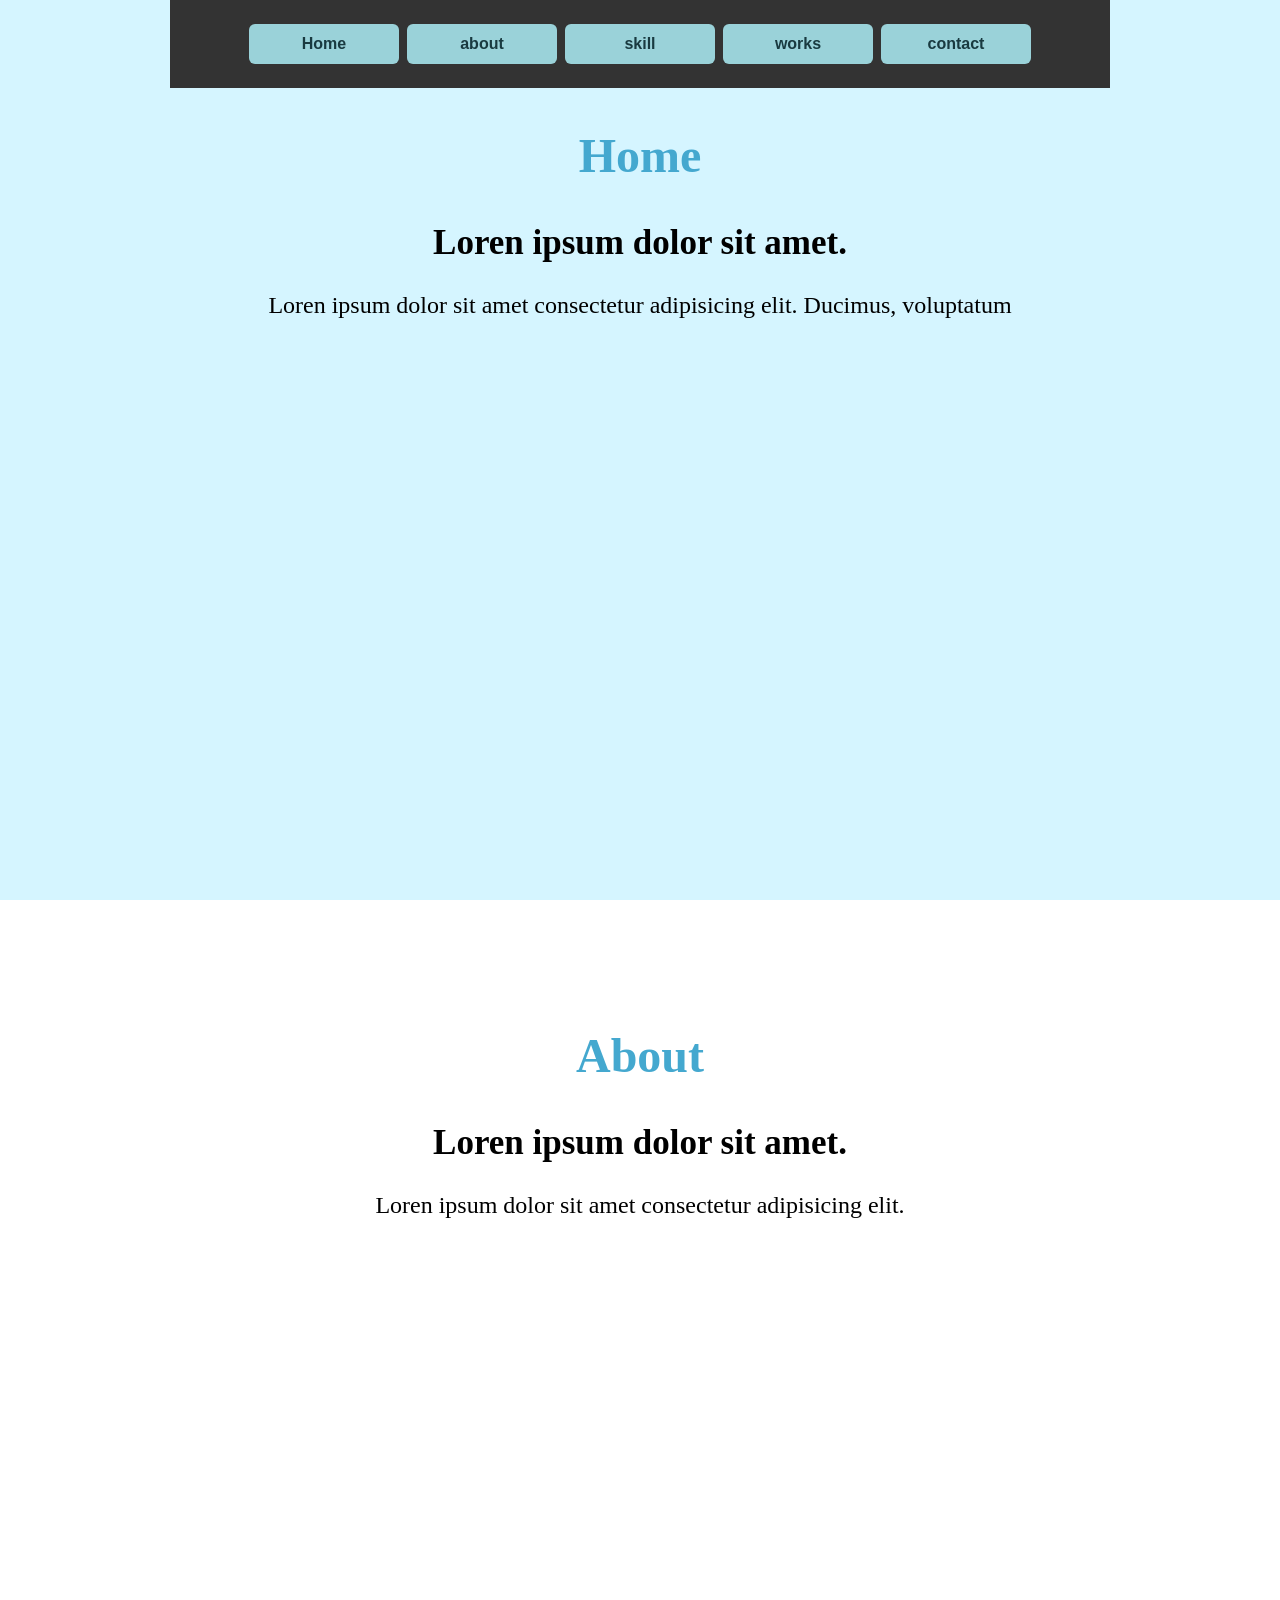
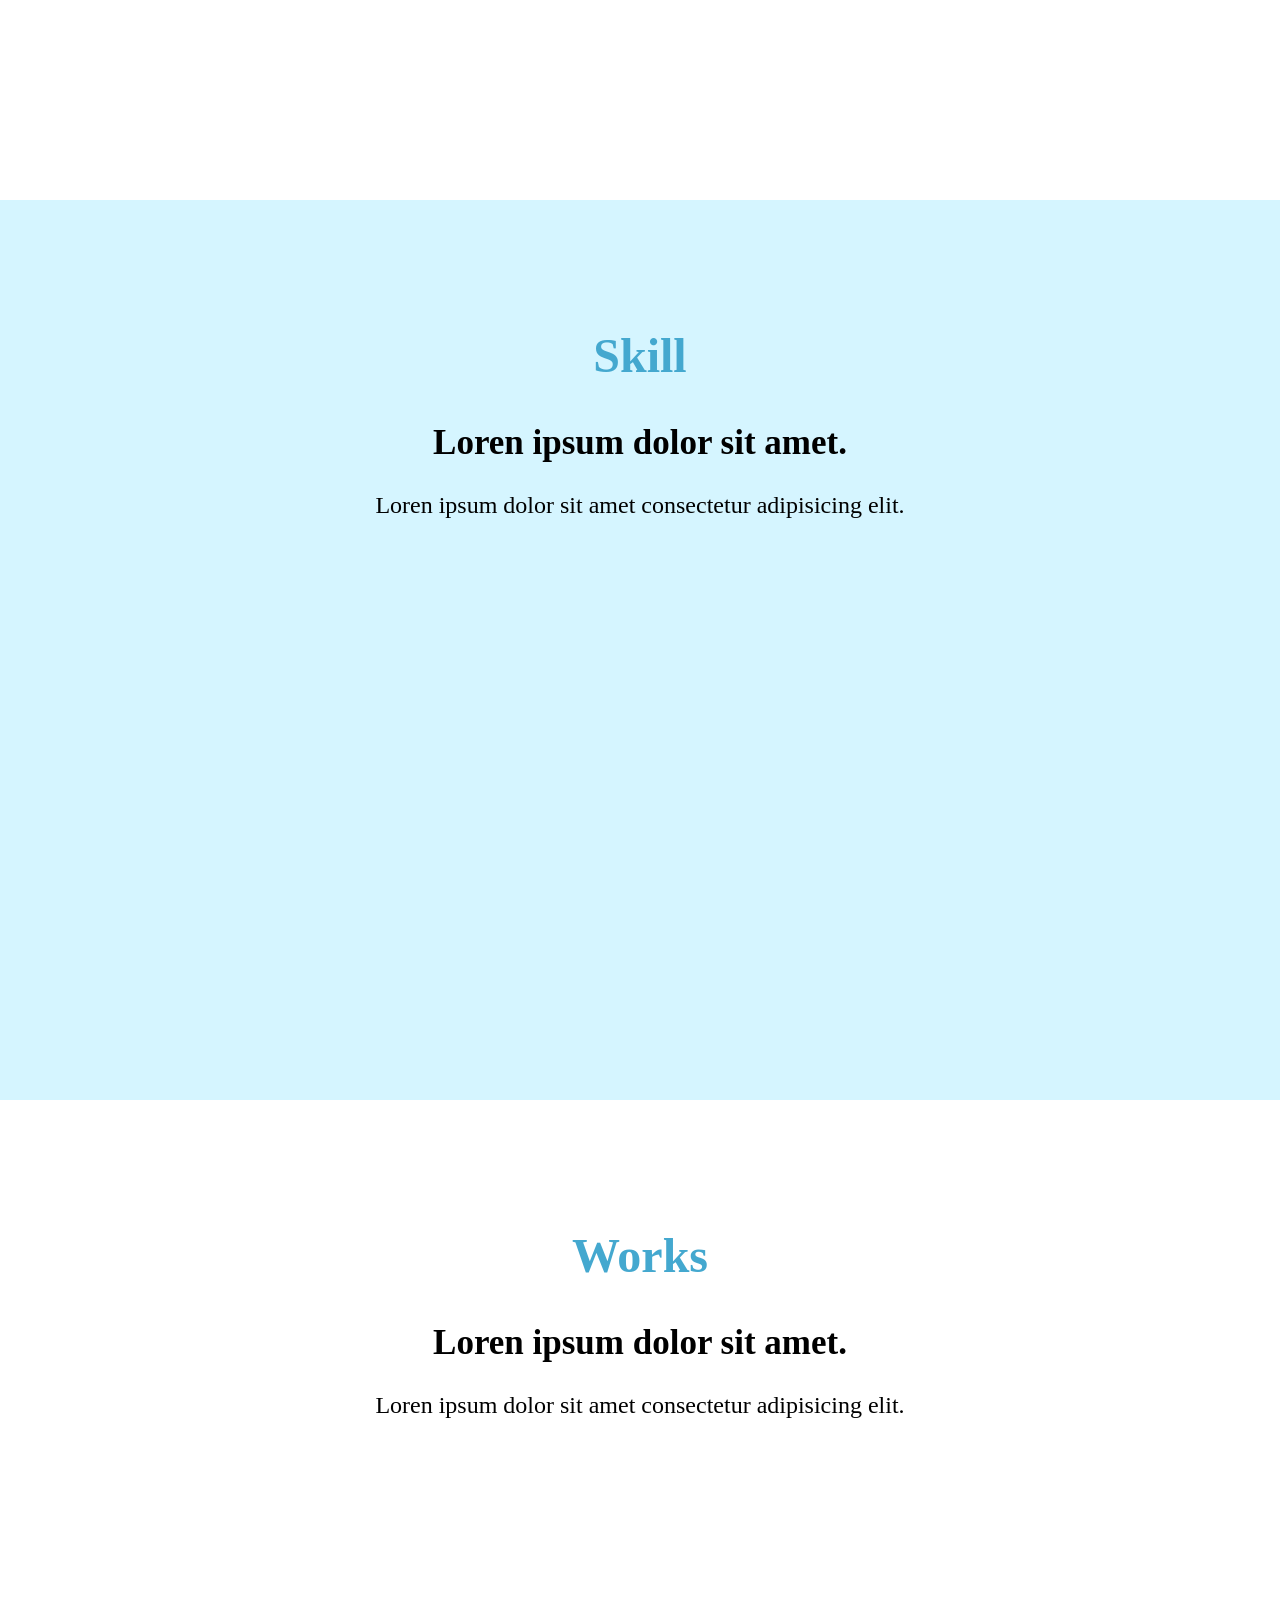
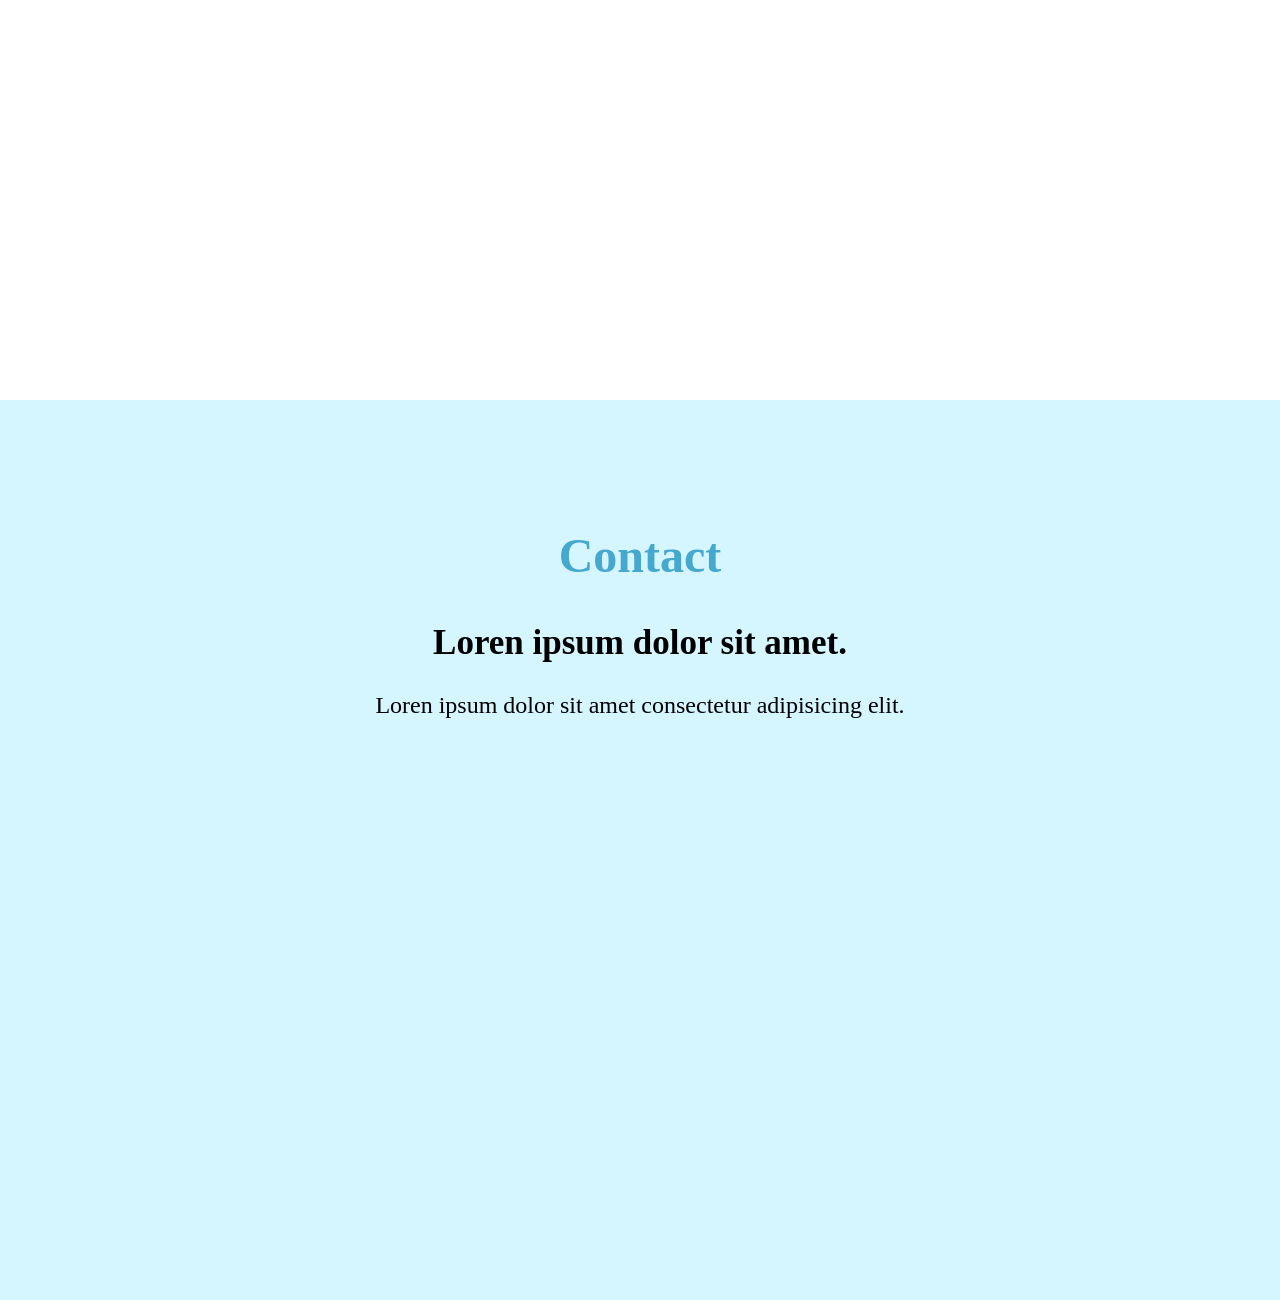
==== index.html @ b518f542 "ㅁ" ====
<!DOCTYPE html>
<html lang="en">
<head>
    <meta charset="UTF-8">
    <meta name="viewport" content="width=device-width, initial-scale=1.0">
    <title>2501110080_오수한_포트폴리오_(인터랙션)</title>
    <link rel="stylesheet" href="https://fonts.googleapis.com/css2?family=Material+Symbols+Outlined:opsz,wght,FILL,GRAD@20..48,100..700,0..1,-50..200&icon_names=arrow_upward" />

    <style>
        body {
            margin: 0;
            height: 2000px;;
        }
        section {
            width: 100%;
            height: 100vh;
            text-align: center;
        }
        section:nth-child(odd) {
            background-color: #d5f5ff;
        }
        .wrapper {
            padding-top: 88px;
            max-width: 1200px;
            margin: auto;
        }
        h1 {
            color: rgb(68, 168, 207);
            font-size: 48px;
        }
        h2 {
            
            font-size: 35px;
        }
        h3 {
            font-size: 24px;
            font-weight: 300;
        }

        .btns {
            position: fixed;
            top: 0;
            width: 100%;
            z-index: 10;
        }
        .btns .container {
            position: relative;
            max-width: 900px;
            padding: 20px;
            background-color: #333;
            margin: auto;
        }
        .btns_menu {
            display: flex;
            justify-content: center;
        }

        .btns_menu .btn {
            font-size: 16px;
            font-weight: 600;
            color: #193a40;
            width: 150px;
            height: 40px;
            border-radius: 6px;
            margin: 4px;
            cursor: pointer;
            background-color: #9ad2d9;
        }

        .btns_menu .btn:hover {
            background-color: #ffffff;
            /* border: 1px solid white; */
        }
        button {
            border: none;
            outline: none;
        }
        .arrow-up {
            position: fixed;
            bottom: 60px;
            right: 50px;
            width: 70px;
            height: 70px;
            color: white;
            background-color: skyblue;
            border-radius: 50%;
            opacity: .0;
            transition: opacity .3s;
            cursor: pointer;  /* 마우스 올렸을 때 손가락 모양으로 바뀌게 하는 것 */
        }
        .arrow-up span {
            font-size: 50px;
        }
        .arrow-up.show {
            opacity: 1;
        }
    </style>
</head>
<body>
    <button class="arrow-up">
        <span class="material-symbols-outlined">arrow_upward</span>
    </button>
    <div class="btns">
        <div class="container">
            <div class="btns_menu">
                <button class = "btn home">Home</button>
                <button class = "btn about">about</button>
                <button class = "btn skill">skill</button>
                <button class = "btn works">works</button>
                <button class = "btn contact">contact</button>
            </div>
        </div>
    </div>

    <section id="home">
        <div class="wrapper">
            <h1>Home</h1>
            <h2>Loren ipsum dolor sit amet.</h2>
            <h3>Loren ipsum dolor sit amet consectetur adipisicing elit. Ducimus, voluptatum</h3>
        </div>
    </section>

    <section id="about">
        <div class="wrapper">
            <h1>About</h1>
            <h2>Loren ipsum dolor sit amet.</h2>
            <h3>Loren ipsum dolor sit amet consectetur adipisicing elit.</h3>
        </div>
    </section>

    <section id="skill">
        <div class="wrapper">
            <h1>Skill</h1>
            <h2>Loren ipsum dolor sit amet.</h2>
            <h3>Loren ipsum dolor sit amet consectetur adipisicing elit.</h3>
        </div>
    </section>

    <section id="works">
        <div class="wrapper">
            <h1>Works</h1>
            <h2>Loren ipsum dolor sit amet.</h2>
            <h3>Loren ipsum dolor sit amet consectetur adipisicing elit.</h3>
        </div>
    </section>

    <section id="contact">
        <div class="wrapper">
            <h1>Contact</h1>
            <h2>Loren ipsum dolor sit amet.</h2>
            <h3>Loren ipsum dolor sit amet consectetur adipisicing elit.</h3>
        </div>
    </section>
    <script>
        const arrowUp = document.querySelector('.arrow-up');
        document.addEventListener('scroll', function() {
            if (window.scrollY > 300) {
                arrowUp.classList.add('show');
            } else {
                arrowUp.classList.remove('show');
            }
            console.log(window.scrollY);
        })
        arrowUp.addEventListener('click', function() {
            sectionHome.scrollIntoView({behavior: "smooth", block: "center"});  //맨위로
        })

        const btnHome = document.querySelector('.home');
        const sectionHome = document.querySelector('#home');
        btnHome.addEventListener('click', function() {
            sectionHome.scrollIntoView({behavior: "smooth", block: "center"});
        })

        const btnAbout = document.querySelector('.about');
        const sectionAbout = document.querySelector('#about');  //about으로 

        btnAbout.addEventListener('click', function() {
            sectionAbout.scrollIntoView({behavior: "smooth", block: "center"});
        })

        const btnSkill = document.querySelector('.skill');
        const sectionSkill = document.querySelector('#skill');  //skill으로 

        btnSkill.addEventListener('click', function() {
            sectionSkill.scrollIntoView({behavior: "smooth", block: "center"});
        })

        const btnWorks = document.querySelector('.works');
        const sectionWorks = document.querySelector('#works');  //works으로 

        btnWorks.addEventListener('click', function() {
            sectionWorks.scrollIntoView({behavior: "smooth", block: "center"});
        })

        const btnContact = document.querySelector('.contact');
        const sectionContact = document.querySelector('#contact');  //contact으로 

        btnContact.addEventListener('click', function() {
            sectionContact.scrollIntoView({behavior: "smooth", block: "center"});
        })
    </script>
</body>
</html>
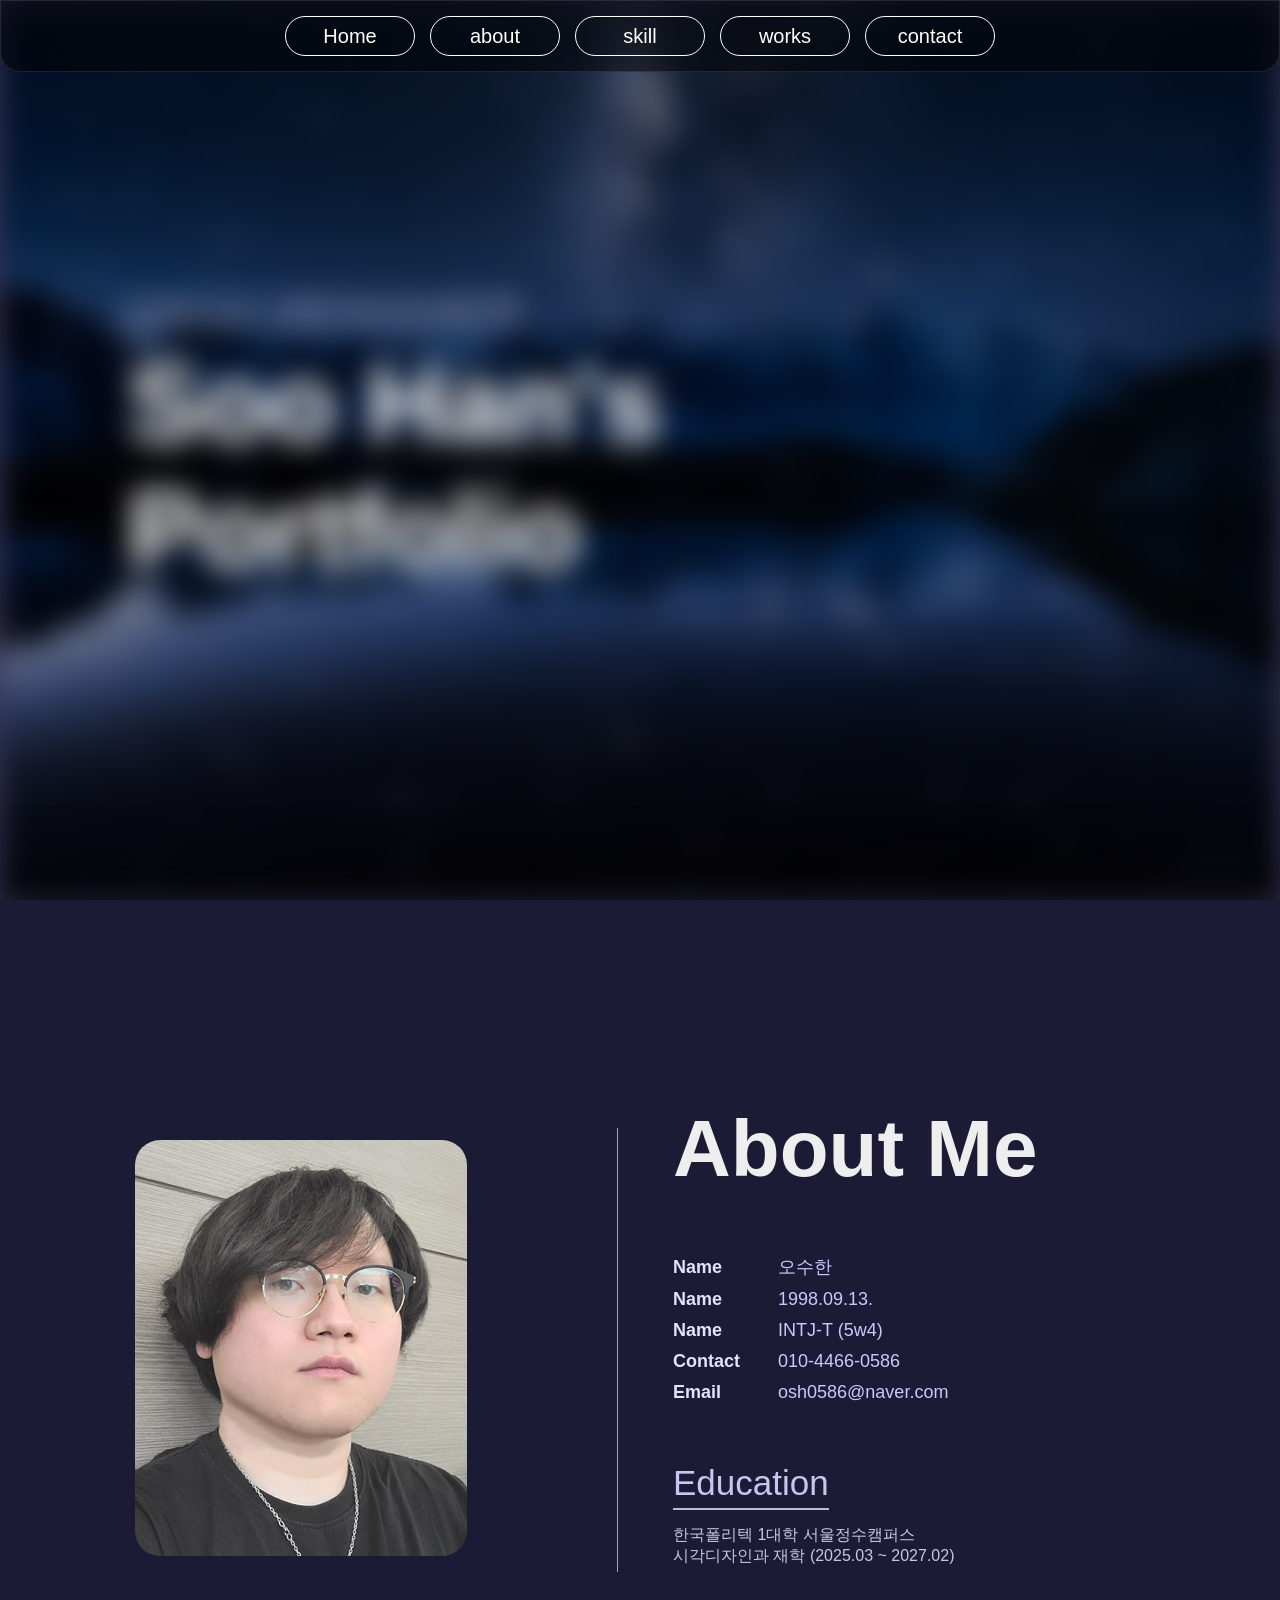
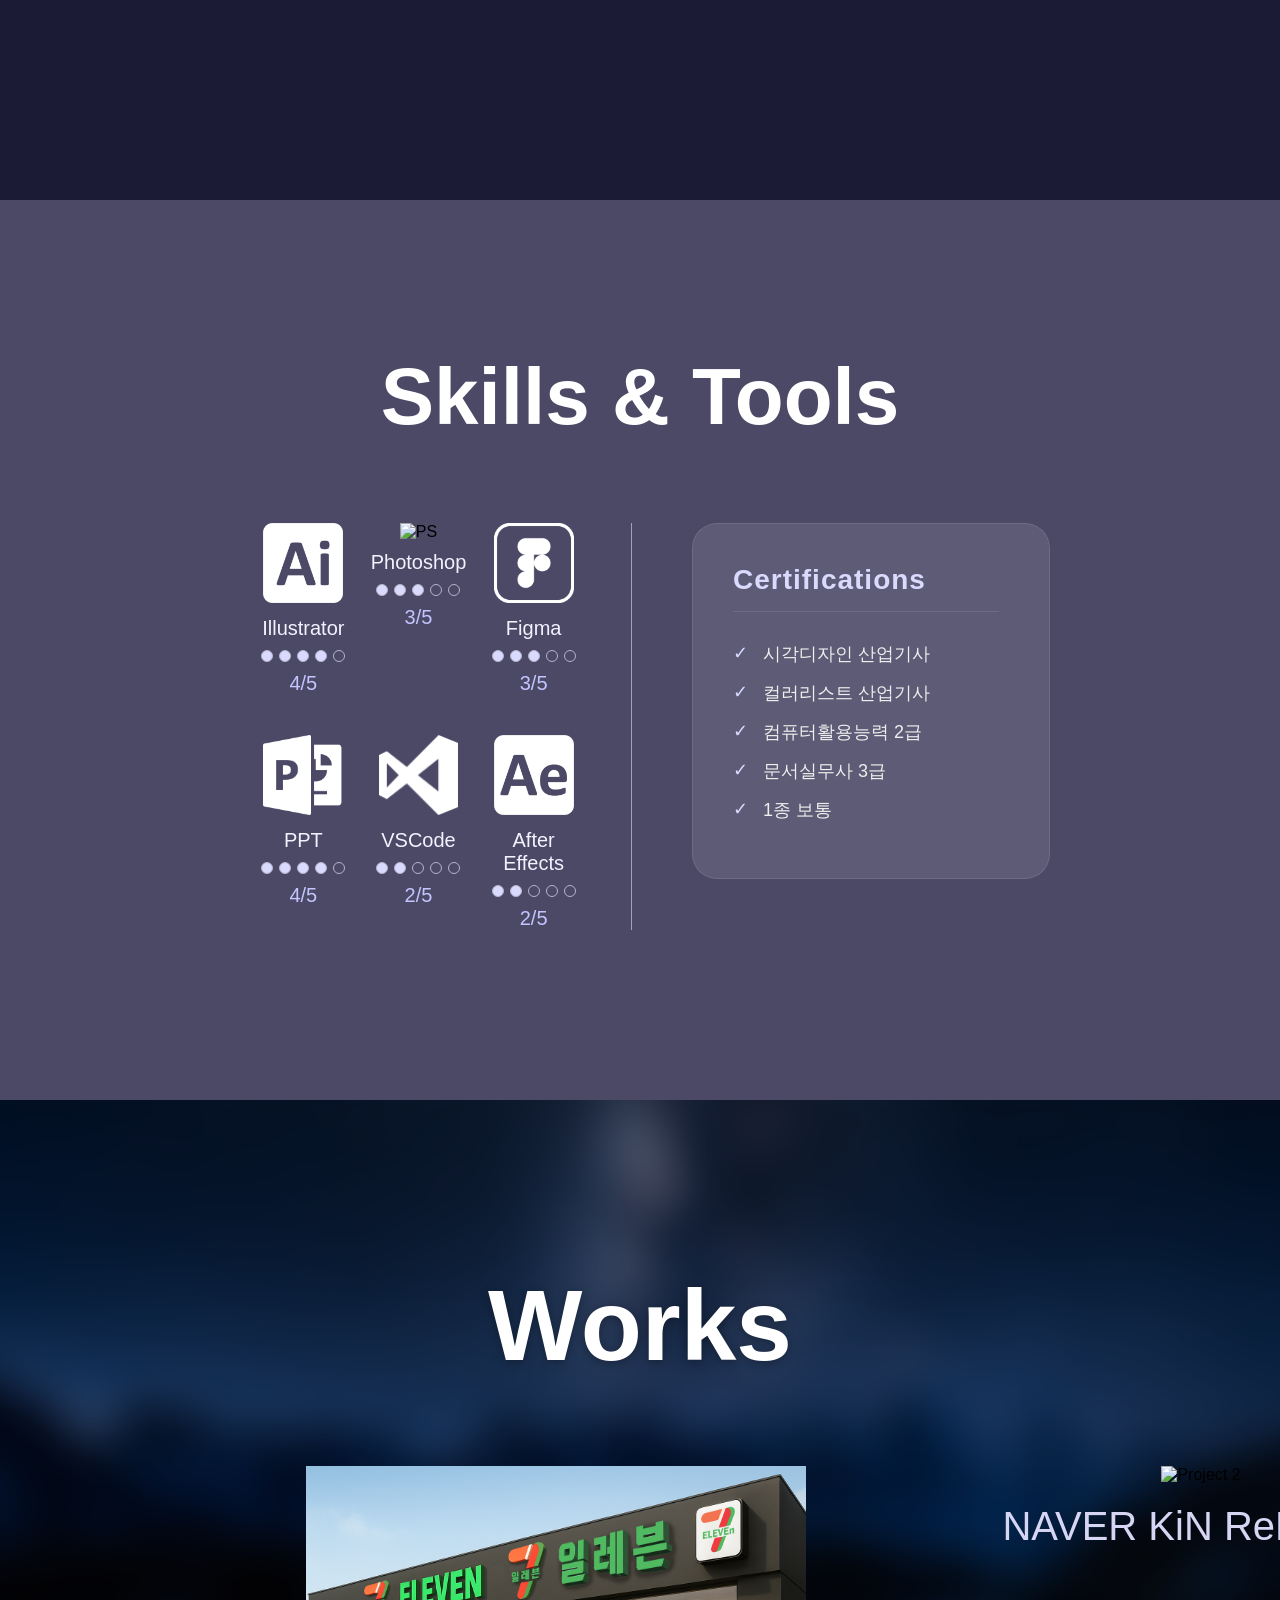
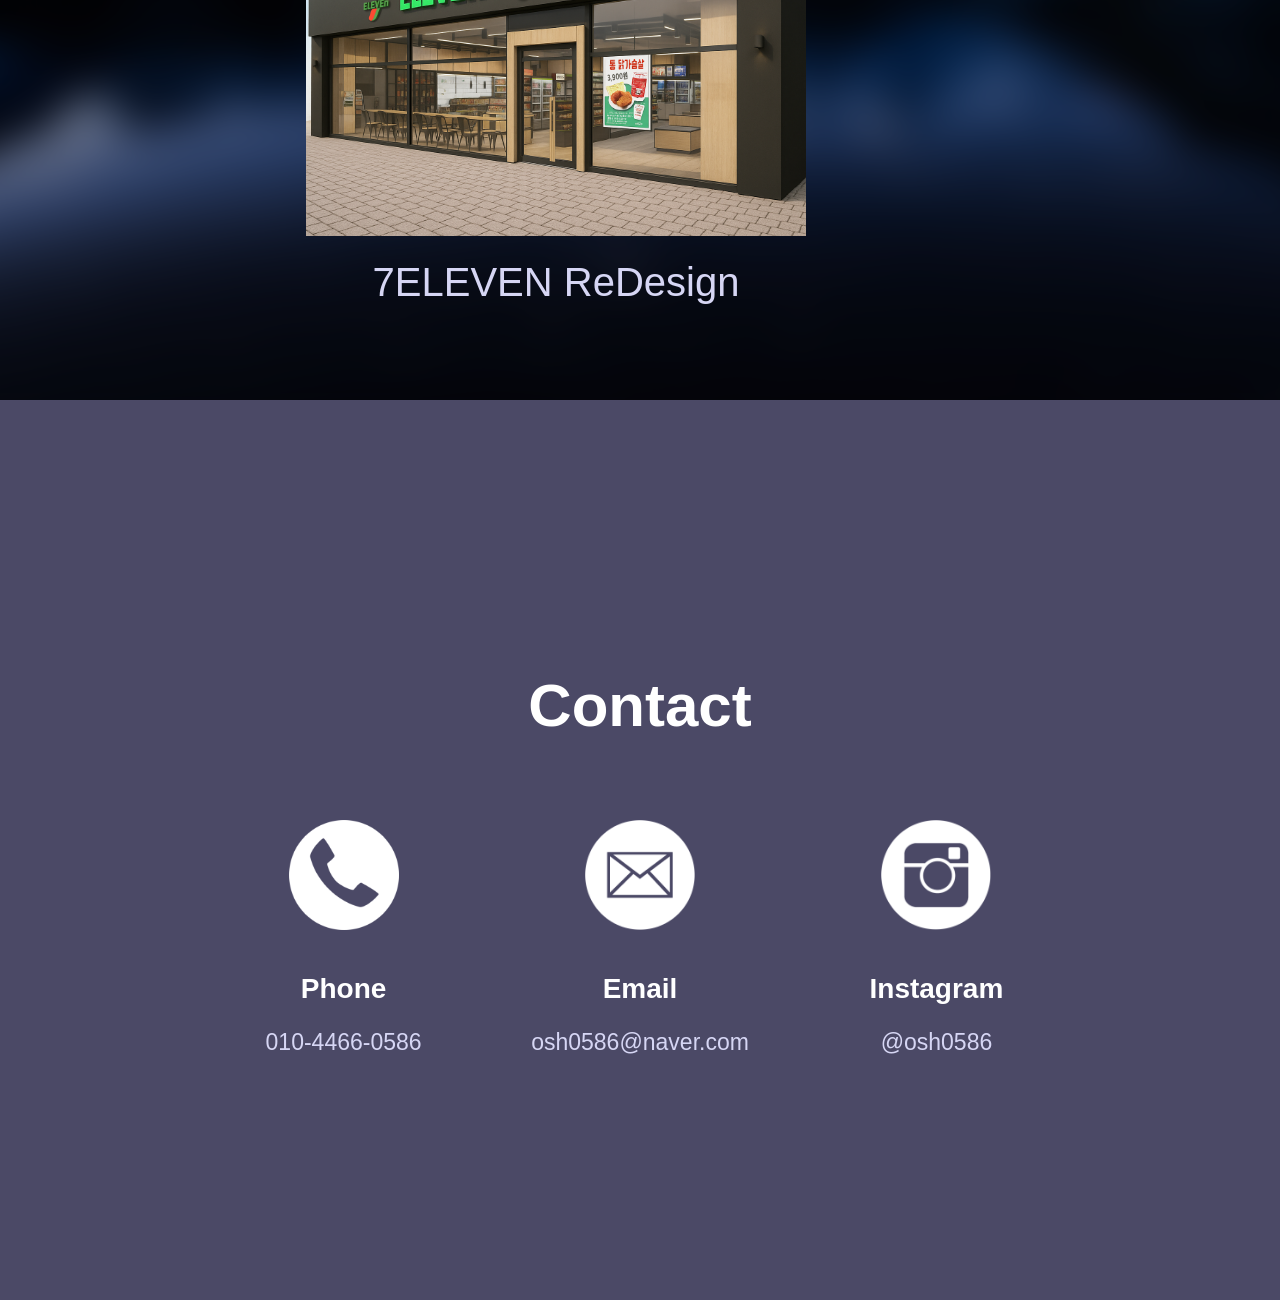
==== commit ce606104: "Add files via upload" ====
--- a/index.html
+++ b/index.html
@@ -1,203 +1,308 @@
-<!DOCTYPE html>
-<html lang="en">
-<head>
-    <meta charset="UTF-8">
-    <meta name="viewport" content="width=device-width, initial-scale=1.0">
-    <title>2501110080_오수한_포트폴리오_(인터랙션)</title>
-    <link rel="stylesheet" href="https://fonts.googleapis.com/css2?family=Material+Symbols+Outlined:opsz,wght,FILL,GRAD@20..48,100..700,0..1,-50..200&icon_names=arrow_upward" />
-
-    <style>
-        body {
-            margin: 0;
-            height: 2000px;;
-        }
-        section {
-            width: 100%;
-            height: 100vh;
-            text-align: center;
-        }
-        section:nth-child(odd) {
-            background-color: #d5f5ff;
-        }
-        .wrapper {
-            padding-top: 88px;
-            max-width: 1200px;
-            margin: auto;
-        }
-        h1 {
-            color: rgb(68, 168, 207);
-            font-size: 48px;
-        }
-        h2 {
-            
-            font-size: 35px;
-        }
-        h3 {
-            font-size: 24px;
-            font-weight: 300;
-        }
-
-        .btns {
-            position: fixed;
-            top: 0;
-            width: 100%;
-            z-index: 10;
-        }
-        .btns .container {
-            position: relative;
-            max-width: 900px;
-            padding: 20px;
-            background-color: #333;
-            margin: auto;
-        }
-        .btns_menu {
-            display: flex;
-            justify-content: center;
-        }
-
-        .btns_menu .btn {
-            font-size: 16px;
-            font-weight: 600;
-            color: #193a40;
-            width: 150px;
-            height: 40px;
-            border-radius: 6px;
-            margin: 4px;
-            cursor: pointer;
-            background-color: #9ad2d9;
-        }
-
-        .btns_menu .btn:hover {
-            background-color: #ffffff;
-            /* border: 1px solid white; */
-        }
-        button {
-            border: none;
-            outline: none;
-        }
-        .arrow-up {
-            position: fixed;
-            bottom: 60px;
-            right: 50px;
-            width: 70px;
-            height: 70px;
-            color: white;
-            background-color: skyblue;
-            border-radius: 50%;
-            opacity: .0;
-            transition: opacity .3s;
-            cursor: pointer;  /* 마우스 올렸을 때 손가락 모양으로 바뀌게 하는 것 */
-        }
-        .arrow-up span {
-            font-size: 50px;
-        }
-        .arrow-up.show {
-            opacity: 1;
-        }
-    </style>
-</head>
-<body>
-    <button class="arrow-up">
-        <span class="material-symbols-outlined">arrow_upward</span>
-    </button>
-    <div class="btns">
-        <div class="container">
-            <div class="btns_menu">
-                <button class = "btn home">Home</button>
-                <button class = "btn about">about</button>
-                <button class = "btn skill">skill</button>
-                <button class = "btn works">works</button>
-                <button class = "btn contact">contact</button>
-            </div>
-        </div>
-    </div>
-
-    <section id="home">
-        <div class="wrapper">
-            <h1>Home</h1>
-            <h2>Loren ipsum dolor sit amet.</h2>
-            <h3>Loren ipsum dolor sit amet consectetur adipisicing elit. Ducimus, voluptatum</h3>
-        </div>
-    </section>
-
-    <section id="about">
-        <div class="wrapper">
-            <h1>About</h1>
-            <h2>Loren ipsum dolor sit amet.</h2>
-            <h3>Loren ipsum dolor sit amet consectetur adipisicing elit.</h3>
-        </div>
-    </section>
-
-    <section id="skill">
-        <div class="wrapper">
-            <h1>Skill</h1>
-            <h2>Loren ipsum dolor sit amet.</h2>
-            <h3>Loren ipsum dolor sit amet consectetur adipisicing elit.</h3>
-        </div>
-    </section>
-
-    <section id="works">
-        <div class="wrapper">
-            <h1>Works</h1>
-            <h2>Loren ipsum dolor sit amet.</h2>
-            <h3>Loren ipsum dolor sit amet consectetur adipisicing elit.</h3>
-        </div>
-    </section>
-
-    <section id="contact">
-        <div class="wrapper">
-            <h1>Contact</h1>
-            <h2>Loren ipsum dolor sit amet.</h2>
-            <h3>Loren ipsum dolor sit amet consectetur adipisicing elit.</h3>
-        </div>
-    </section>
-    <script>
-        const arrowUp = document.querySelector('.arrow-up');
-        document.addEventListener('scroll', function() {
-            if (window.scrollY > 300) {
-                arrowUp.classList.add('show');
-            } else {
-                arrowUp.classList.remove('show');
-            }
-            console.log(window.scrollY);
-        })
-        arrowUp.addEventListener('click', function() {
-            sectionHome.scrollIntoView({behavior: "smooth", block: "center"});  //맨위로
-        })
-
-        const btnHome = document.querySelector('.home');
-        const sectionHome = document.querySelector('#home');
-        btnHome.addEventListener('click', function() {
-            sectionHome.scrollIntoView({behavior: "smooth", block: "center"});
-        })
-
-        const btnAbout = document.querySelector('.about');
-        const sectionAbout = document.querySelector('#about');  //about으로 
-
-        btnAbout.addEventListener('click', function() {
-            sectionAbout.scrollIntoView({behavior: "smooth", block: "center"});
-        })
-
-        const btnSkill = document.querySelector('.skill');
-        const sectionSkill = document.querySelector('#skill');  //skill으로 
-
-        btnSkill.addEventListener('click', function() {
-            sectionSkill.scrollIntoView({behavior: "smooth", block: "center"});
-        })
-
-        const btnWorks = document.querySelector('.works');
-        const sectionWorks = document.querySelector('#works');  //works으로 
-
-        btnWorks.addEventListener('click', function() {
-            sectionWorks.scrollIntoView({behavior: "smooth", block: "center"});
-        })
-
-        const btnContact = document.querySelector('.contact');
-        const sectionContact = document.querySelector('#contact');  //contact으로 
-
-        btnContact.addEventListener('click', function() {
-            sectionContact.scrollIntoView({behavior: "smooth", block: "center"});
-        })
-    </script>
-</body>
+<!DOCTYPE html>
+<html lang="en">
+<head>
+    <meta charset="UTF-8">
+    <meta name="viewport" content="width=device-width, initial-scale=1.0">
+    <title>2501110080_오수한_포트폴리오_(인터랙션)</title>
+    <link rel="stylesheet" href="https://fonts.googleapis.com/css2?family=Material+Symbols+Outlined:opsz,wght,FILL,GRAD@20..48,100..700,0..1,-50..200&icon_names=arrow_upward" />
+    <link rel="stylesheet" href="index.css">
+
+
+</head>
+<body>
+    <div id="intro-layer">
+        <h1 class="welcome-text">Welcome</h1>
+    </div>
+
+    <button class="arrow-up">
+        <span class="material-symbols-outlined">arrow_upward</span>
+    </button>
+    <div class="btns">
+        <div class="container">
+            <div class="btns_menu">
+                <button class = "btn home">Home</button>
+                <button class = "btn about">about</button>
+                <button class = "btn skill">skill</button>
+                <button class = "btn works">works</button>
+                <button class = "btn contact">contact</button>
+            </div>
+        </div>
+    </div>
+
+    <section id="home">
+        <canvas id="canvas"></canvas>
+
+        <div class="title">
+            <span class="sub-text move-slow">UX/UI Designer</span>
+            <h1 class="move-fast">Soo Han's<br>Portfolio</h1>
+        </div>
+    </section>
+
+    <section id="about">
+    <div class="wrapper about-container">
+        <div class="about-photo">
+            <img src="images/01-1-profile.png" alt="오수한 프로필 사진">
+        </div>
+
+        <div class="about-info">
+            <h1>About Me</h1>
+            <div class="info-list">
+                <div class="info-item"><strong>Name</strong> <span>오수한</span></div>
+                <div class="info-item"><strong>Name</strong> <span>1998.09.13.</span></div> 
+                <div class="info-item"><strong>Name</strong> <span>INTJ-T (5w4)</span></div>
+                <div class="info-item"><strong>Contact</strong> <span>010-4466-0586</span></div>
+                <div class="info-item"><strong>Email</strong> <span>osh0586@naver.com</span></div>
+            </div>
+
+            <div class="info-details">
+                <div class="detail-group">
+                    <h3>Education</h3>
+                    <p>한국폴리텍 1대학 서울정수캠퍼스<br>시각디자인과 재학 (2025.03 ~ 2027.02)</p>
+                </div>
+                <!-- <div class="detail-group">
+                    <h3>License</h3>
+                    <p>GTQ 그래픽기술자격 1급</p>
+                    <p>컴퓨터그래픽스운용기능사</p>
+                </div>
+                <div class="detail-group">
+                    <h3>Tools</h3>
+                    <p>Figma, Photoshop, Illustrator, HTML/CSS</p>
+                </div> -->
+            </div>
+        </div>
+    </div>
+</section>
+
+    <section id="skill">
+    <div class="wrapper">
+        <h1>Skills & Tools</h1>
+        <div class="skill-container">
+            
+
+            <div class="skill_Left">
+
+
+                <div class="skill-grid"> 
+                    <div class="skill-item">
+                        <div class="skill-icon"><img src="images/03-1-Ai.png" alt="Ai"></div> 
+                        <div class="skill-name">Illustrator</div>
+                        <div class="skill-rating">
+                            <div class="circle filled"></div>
+                            <div class="circle filled"></div>
+                            <div class="circle filled"></div>
+                            <div class="circle filled"></div>
+                            <div class="circle"></div>
+                        </div>
+                        <div class="skill-score">4/5</div>
+                    </div>
+
+
+                    <div class="skill-item">
+                        <div class="skill-icon"><img src="images/03-2-PS.png" alt="PS"></div>
+                        <div class="skill-name">Photoshop</div>
+                        <div class="skill-rating">
+                            <div class="circle filled"></div>
+                            <div class="circle filled"></div>
+                            <div class="circle filled"></div>
+                            <div class="circle"></div>
+                            <div class="circle"></div>
+                        </div>
+                        <div class="skill-score">3/5</div>
+                    </div>
+
+
+                    <div class="skill-item">
+                        <div class="skill-icon"><img src="images/03-3-Figma.png" alt="Figma"></div>
+                        <div class="skill-name">Figma</div>
+                        <div class="skill-rating">
+                            <div class="circle filled"></div>
+                            <div class="circle filled"></div>
+                            <div class="circle filled"></div>
+                            <div class="circle"></div>
+                            <div class="circle"></div>
+                        </div>
+                        <div class="skill-score">3/5</div>
+                    </div>
+
+
+                    <div class="skill-item">
+                        <div class="skill-icon"><img src="images/03-4-PPT.png" alt="PPT"></div>
+                        <div class="skill-name">PPT</div>
+                        <div class="skill-rating">
+                            <div class="circle filled"></div>
+                            <div class="circle filled"></div>
+                            <div class="circle filled"></div>
+                            <div class="circle filled"></div> 
+                            <div class="circle"></div>
+                        </div>
+                        <div class="skill-score">4/5</div>
+                    </div>
+
+
+                    <div class="skill-item">
+                        <div class="skill-icon"><img src="images/03-5-VSC.png" alt="VSC"></div>
+                        <div class="skill-name">VSCode</div>
+                        <div class="skill-rating">
+                            <div class="circle filled"></div>
+                            <div class="circle filled"></div>
+                            <div class="circle"></div>
+                            <div class="circle"></div>
+                            <div class="circle"></div>
+                        </div>
+                        <div class="skill-score">2/5</div>
+                    </div>
+
+
+                    <div class="skill-item">
+                        <div class="skill-icon"><img src="images/03-6-AE.png" alt="AE"></div>
+                        <div class="skill-name">After Effects</div>
+                        <div class="skill-rating">
+                            <div class="circle filled"></div>
+                            <div class="circle filled"></div>
+                            <div class="circle"></div>
+                            <div class="circle"></div>
+                            <div class="circle"></div>
+                        </div>
+                        <div class="skill-score">2/5</div>
+                    </div>
+
+
+                    </div>
+            </div>
+
+            <div class="skill_Right"> <div class="license-container">
+                    <h3>Certifications</h3>
+                    <ul>
+                        <li>시각디자인 산업기사</li>
+                        <li>컬러리스트 산업기사</li>
+                        <li>컴퓨터활용능력 2급</li>
+                        <li>문서실무사 3급</li>
+                        <li>1종 보통</li>
+                    </ul>
+                </div>
+            </div>
+
+        </div>
+    </div>
+</section>
+
+
+    <section id="works">
+    <div class="works-bg1" id="works-bg1"></div>
+    
+    <div class="wrapper">
+        <h1>Works</h1>
+        <div class="slider-container">
+            <div class="slider-track" id="slider-track">
+    <div class="project-card" data-bg="images/bg_7eleven.jpg" onclick="openDetail(1)">
+        <img src="images/Seven-ELEVEN-RE.png" width="500px" height="370px" alt="7Eleven">
+        <div class="card-info"><h3>7ELEVEN ReDesign</h3></div>
+    </div>
+    <div class="project-card" data-bg="images/bg_project2.jpg" onclick="openDetail(2)">
+        <img src="images/Naver Mockup.png" width="500px" height="370px" alt="Project 2">
+        <div class="card-info"><h3>NAVER KiN ReDesign</h3></div>
+    </div>
+    <div class="project-card" data-bg="images/bg_project3.jpg" onclick="openDetail(3)">
+        <img src="images/Aladin-RE.png" width="500px" height="370px" alt="Project 3">
+        <div class="card-info"><h3>Aladin ReDesign</h3></div>
+    </div>
+
+    <div class="project-card" data-bg="images/bg_7eleven.jpg" onclick="openDetail(1)">
+        <img src="images/Seven-ELEVEN-RE.png" width="500px" height="370px" alt="7Eleven">
+        <div class="card-info"><h3>7ELEVEN ReDesign</h3></div>
+    </div>
+    <div class="project-card" data-bg="images/bg_project2.jpg" onclick="openDetail(2)">
+        <img src="images/Naver Mockup.png" width="500px" height="370px" alt="Project 2">
+        <div class="card-info"><h3>NAVER KiN ReDesign</h3></div>
+    </div>
+    <div class="project-card" data-bg="images/bg_project3.jpg" onclick="openDetail(3)">
+        <img src="images/Aladin-RE.png" width="500px" height="370px" alt="Project 3">
+        <div class="card-info"><h3>Aladin ReDesign</h3></div>
+    </div>
+</div>
+        </div>
+    </div>
+</section>
+
+
+
+    <section id="contact">
+        <div class="wrapper">
+            <div class="contact-detail">
+                <h1>Contact</h1>
+
+                <div class="contact-grid">
+                    
+                    <div class="con-con">
+                        <img src="images/call.png" alt="">
+                        <h2>Phone</h2>
+                        <h3>010-4466-0586</h3>
+                    </div>
+
+                    <div class="con-con">
+                        <img src="images/mail.png" alt="">
+                        <h2>Email</h2>
+                        <h3>osh0586@naver.com</h3>
+                    </div>
+
+                    <div class="con-con">
+                        <img src="images/instagram.png" alt="">
+                        <h2>Instagram</h2>
+                        <h3>@osh0586</h3>
+                    </div>
+                </div>
+                
+            </div>
+        </div>
+    </section>
+    <script>
+        const arrowUp = document.querySelector('.arrow-up');
+        document.addEventListener('scroll', function() {
+            if (window.scrollY > 300) {
+                arrowUp.classList.add('show');
+            } else {
+                arrowUp.classList.remove('show');
+            }
+            console.log(window.scrollY);
+        })
+        arrowUp.addEventListener('click', function() {
+            sectionHome.scrollIntoView({behavior: "smooth", block: "center"});  //맨위로
+        })
+
+        const btnHome = document.querySelector('.home');
+        const sectionHome = document.querySelector('#home');
+        btnHome.addEventListener('click', function() {
+            sectionHome.scrollIntoView({behavior: "smooth", block: "center"});
+        })
+
+        const btnAbout = document.querySelector('.about');
+        const sectionAbout = document.querySelector('#about');  //about으로 
+
+        btnAbout.addEventListener('click', function() {
+            sectionAbout.scrollIntoView({behavior: "smooth", block: "center"});
+        })
+
+        const btnSkill = document.querySelector('.skill');
+        const sectionSkill = document.querySelector('#skill');  //skill으로 
+
+        btnSkill.addEventListener('click', function() {
+            sectionSkill.scrollIntoView({behavior: "smooth", block: "center"});
+        })
+
+        const btnWorks = document.querySelector('.works');
+        const sectionWorks = document.querySelector('#works');  //works으로 
+
+        btnWorks.addEventListener('click', function() {
+            sectionWorks.scrollIntoView({behavior: "smooth", block: "center"});
+        })
+
+        const btnContact = document.querySelector('.contact');
+        const sectionContact = document.querySelector('#contact');  //contact으로 
+
+        btnContact.addEventListener('click', function() {
+            sectionContact.scrollIntoView({behavior: "smooth", block: "center"});
+        })
+    </script>
+    <script src="index.js"></script>
+</body>
 </html>
--- a/index.css
+++ b/index.css
@@ -0,0 +1,791 @@
+/* 1. 폰트 및 기본 설정 */
+@import url('https://cdn.jsdelivr.net/gh/orioncactus/pretendard/dist/web/static/pretendard.css');
+
+
+
+/* 1. 인트로 레이어 전체 설정 */
+#intro-layer {
+    position: fixed;
+    top: 0;
+    left: 0;
+    width: 100%;
+    height: 100%;
+    background-color: #000;
+    display: flex;
+    justify-content: center;
+    align-items: center;
+    z-index: 9999; /* 모든 요소보다 위에 */
+    transition: opacity 1.5s ease; /* 검은 화면 사라지는 속도 */
+}
+
+/* 2. Welcome 글자 스타일 및 애니메이션 */
+.welcome-text {
+    color: #fff;
+    font-size: 80px;
+    font-weight: 200;
+    letter-spacing: 10px;
+    opacity: 0;
+    animation: welcomeFade 3s forwards; /* 3초 동안 나타났다 사라짐 */
+}
+
+@keyframes welcomeFade {
+    0% { opacity: 0; transform: translateY(20px); }
+    40% { opacity: 1; transform: translateY(0); }
+    70% { opacity: 1; }
+    100% { opacity: 0; }
+}
+
+/* 3. 메인 화면 초기 상태 (흐림) */
+#home {
+    filter: blur(15px); /* 처음에 흐리게 */
+    transition: filter 2s ease; /* 선명해지는 속도 */
+}
+
+/* JS에서 추가할 클래스: 선명해진 상태 */
+#home.reveal {
+    filter: blur(0px);
+}
+
+
+
+
+/* 1. 홈 섹션은 고정되어 있되, 다른 섹션이 위로 올라오게 설정 */
+/* 77행 근처 수정 */
+#home {
+    position: relative; /* sticky -> relative로 변경 */
+    width: 100%;
+    height: 100vh;
+    z-index: 1; 
+    overflow: hidden;
+}
+
+/* 홈 화면 위에 깔릴 검정색 필터 (가상 요소) */
+#home::after {
+    content: "";
+    position: absolute;
+    top: 0;
+    left: 0;
+    width: 100%;
+    height: 100%;
+    background-color: black;
+    opacity: 0; /* 처음엔 투명 */
+    transition: opacity 0.5s ease;
+    pointer-events: none; /* 필터가 클릭을 방해하지 않게 */
+    z-index: 10;
+}
+
+/* 어두워진 상태 클래스 */
+#home.darken::after {
+    opacity: 0.7; /* 0.5~0.8 사이에서 어두움 정도 조절 */
+}
+
+/* About 섹션 설정 */
+#about {
+    position: relative;
+    z-index: 2; /* 홈보다 위에 위치 */
+    background-color: #1b1b36; /* 배경색이 있어야 아래 홈을 가림 */
+    box-shadow: 0 -20px 50px rgba(0,0,0,0.5); /* 올라올 때 입체감을 위해 그림자 추가 */
+}
+
+
+
+
+
+
+
+
+body { 
+    margin: 0;
+    font-family: 'Pretendard', sans-serif; 
+    /* 섹션이 많아질 것이므로 고정 높이보다는 최소 높이 권장 */
+    min-height: 2000px; 
+    background-color: rgb(58, 53, 87);
+}
+
+
+/* 2. 섹션 레이아웃 */
+section {
+    width: 100%;
+    height: 100vh;
+    text-align: center;
+    display: flex; /* 중앙 정렬을 위해 추가 */
+    flex-direction: column;
+    justify-content: center;
+}
+
+section:nth-child(odd) {
+    background-color: #4b4966;
+}
+
+.title {
+    margin-bottom: 20px;
+    text-align: left;
+    padding-left: 10%;
+    /* 추가: 마우스 반응 시 부드러운 움직임을 위해 */
+    transition: transform 0.1s ease-out; 
+    will-change: transform; 
+    pointer-events: none; /* 글자가 마우스를 가려서 별자리가 안 끊기게 설정 */
+}
+
+.title .sub-text {
+    font-size: 45px;
+    margin-bottom: 5px;
+}
+
+.title h1 {
+    font-size: 110px;
+    margin: 0;
+}
+
+.wrapper {
+    max-width: 1600px; /* 1200에서 확 키워버리세요 */
+    margin: 0 auto;
+    padding: 0 20%; /* 좌우에 화면 너비의 20%만큼 여백을 줌 */
+    width: 100%;
+    box-sizing: border-box;
+}
+
+/* 3. 타이포그래피 */
+/* h1 {
+    color: rgb(68, 168, 207);
+    font-size: 48px;
+    margin-bottom: 10px;
+} */
+
+.sub-text {
+    font-size: 18px;
+    letter-spacing: 2px; /* 자간을 넓히면 더 고급스러워 보입니다 */
+    text-transform: uppercase; /* 영문을 대문자로 변환 */
+    color: #b6b4d2;
+}
+
+h1 {
+    font-size: 60px; /* 메인 타이틀은 더 강조 */
+    color: #ffffff;
+    /* margin-top: 10px; */
+    
+}
+
+
+
+h2 {
+    font-size: 35px;
+    margin-bottom: 18px;
+    color: #deddfe;
+}
+
+h3 {
+    font-size: 24px;
+    font-weight: 300;
+    color: #bcbbe5;
+}
+
+/* 4. 상단 네비게이션 (Fixed Menu) */
+.btns {
+    position: fixed;
+    top: 0;
+    width: 100%;
+    z-index: 999;
+}
+
+.btns .container {
+    position: relative;
+    /* max-width: 900px; */
+    padding: 15px 20px;
+    margin: auto;
+    /* 반투명 글래스모피즘 효과 */
+    background-color: rgba(0, 0, 0, 0.5) !important;
+    backdrop-filter: blur(10px);
+    -webkit-backdrop-filter: blur(5px);
+    border-radius: 0 0 20px 20px;
+    border: 1px solid rgba(255, 255, 255, 0.1);
+}
+
+.btns_menu {
+    display: flex;
+    justify-content: center;
+    gap: 15px; /* margin 대신 gap 사용이 더 깔끔함 */
+}
+
+/* 5. 버튼 스타일 (기본: 투명+스트록 / 호버: 화이트 채우기) */
+.btns_menu .btn {
+    font-size: 20px;
+    font-weight: 500;
+    color: #ffffff;
+    width: 130px;
+    height: 40px;
+    border-radius: 20px;
+    cursor: pointer;
+    background-color: transparent; 
+    border: 1px solid #ffffff; 
+    outline: none;
+    /* 부드러운 전환 효과 */
+    transition: background-color 0.4s ease, color 0.4s ease;
+}
+
+.btns_menu .btn:hover {
+    background-color: #ffffff;
+    color: #44a8cf; 
+}
+
+/* 6. Top 버튼 (Arrow Up) */
+.arrow-up {
+    position: fixed;
+    bottom: 60px;
+    right: 50px;
+    width: 70px;
+    height: 70px;
+    color: white;
+    background-color: rgba(0, 0, 0, 0.5);
+    backdrop-filter: blur(10px);
+    border: none;
+    border-radius: 50%;
+    opacity: 0; /* 기본 상태 숨김 */
+    transition: all 0.3s ease;
+    cursor: pointer;
+    display: flex;
+    align-items: center;
+    justify-content: center;
+    z-index: 100;
+}
+
+.arrow-up span {
+    font-size: 50px;
+}
+
+.arrow-up.show {
+    opacity: 1;
+}
+
+.arrow-up:hover {
+    background-color: #ffffff;
+    color: #44a8cf;
+}
+
+
+
+
+.about-container {
+    display: flex;
+    align-items: center; /* 위쪽 정렬(flex-start) 대신 중앙 정렬로 변경 */
+    gap: 80px; /* 사진과 글 사이 간격을 확 넓히세요 */
+    padding: 100px 0;
+}
+
+.about-photo {
+    flex: 0 0 40%; /* 30%에서 40%로 상향 조정 */
+}
+
+.about-photo img {
+    width: 65%;
+    height: auto; /* 높이 고정보다는 가로 비율에 맞게 */
+    aspect-ratio: 4 / 5; /* 약간 세로형으로 비율 고정 */
+    object-fit: cover;
+    margin-left: 10vh;
+    border-radius: 25px;
+}
+
+.about-info {
+    flex: 1;
+    text-align: left;
+    margin-left: 25px;
+    color: #c9c9ff; 
+    border-left: #a0a0c0 1px solid; /* 왼쪽에 얇은 선 추가 */
+    padding-left: 55px; /* 선과 텍스트 사이 간격 */
+}
+
+.about-info h1 {
+    color: #eee;
+    font-size: 80px;
+    margin-bottom: 60px;
+    margin-top: -25px;
+}
+
+
+
+/* --- About Me 슬라이드 등장 효과 추가 --- */
+
+/* 1. 초기 상태: 투명하고 옆으로 밀려남 */
+#about .about-photo,
+#about .about-info {
+    opacity: 0;
+    transition: all 1.2s cubic-bezier(0.25, 0.46, 0.45, 0.94);
+    /* 아래 내용이 있는지 확인! */
+}
+
+#about .about-info {
+    opacity: 0;
+    transform: translateX(100px); /* 오른쪽에서 대기 */
+    transition: all 1.2s cubic-bezier(0.25, 0.46, 0.45, 0.94);
+    transition-delay: 0.2s; /* 텍스트가 약간 늦게 나오면 더 고급스러움 */
+}
+
+
+/* 왼쪽/오른쪽으로 다시 돌아가는 효과 */
+#about .about-photo { transform: translateX(-100px); }
+#about .about-info { transform: translateX(100px); }
+
+/* 2. 활성화 상태: 제자리로 모임 (JS에서 클래스 부여 예정) */
+/* 활성화되었을 때 */
+#about.active .about-photo,
+#about.active .about-info {
+    opacity: 1;
+    transform: translateX(0);
+}
+
+/* 3. (선택사항) 홈 화면 고정 방식 보정 */
+/* 기존 CSS에 sticky와 fixed가 섞여있다면 하나로 통일하는 게 좋습니다. */
+#home {
+    position: sticky !important; 
+    top: 0;
+}
+
+
+
+
+/* 정보 리스트 스타일 */
+.info-item {
+    margin-bottom: 10px;
+    font-size: 18px;
+}
+
+.info-item strong {
+    display: inline-block;
+    width: 100px; /* 항목 이름 너비 통일 */
+    color: #e3e3ff; /* 항목 이름 강조 색상 */
+}
+
+/* 학력, 자격증 등 하단 그룹 */
+.detail-group {
+    margin-top: 25px;
+}
+
+.detail-group h3 {
+    font-size: 35px;
+    border-bottom: 2px solid #bcbcda;
+    display: inline-block;
+    margin-bottom: 10px;
+    color: #c6c6f1;
+    padding-bottom: 5px
+}
+
+.detail-group p {
+    margin: 5px 0;
+    color: #c7c7e4;
+}
+
+
+
+
+/* Skill 섹션 전체 레이아웃 */
+#skill .skill-container {
+    display: flex;
+    flex-direction: column;
+    align-items: center; /* 중앙 정렬 */
+    gap: 50px;
+    margin-top: 30px;
+}
+
+#skill h1 {
+    font-size: 80px;
+    color: #ffffff;
+    margin-top: -20px;
+    margin-bottom: 35px;
+}
+
+/* 툴 아이콘 그리드 */
+.tool-grid {
+    display: grid;
+    grid-template-columns: repeat(auto-fit, minmax(120px, 1fr));
+    gap: 30px;
+    width: 100%;
+    max-width: 800px; /* 너무 퍼지지 않게 제한 */
+}
+
+.skill-item {
+    display: flex;
+    flex-direction: column;
+    align-items: center;
+    transition: transform 0.3s ease;
+}
+
+/* .skill-item:hover {
+    transform: translateY(-5px); /* 살짝 올라가는 효과 *
+}
+
+.skill-icon img {
+    width: 50px; 
+    height: 50px;
+    object-fit: contain;
+    margin-bottom: 10px;
+} */
+
+
+/* 1. 기본 상태: 트랜지션 설정 */
+.skill-icon img {
+    width: 50px; 
+    height: 50px;
+    object-fit: contain;
+    margin-bottom: 10px;
+    
+    /* 부드러운 확대를 위한 설정 */
+    transition: transform 0.3s ease; 
+}
+
+/* 2. 호버 상태: 아이콘만 1.2배 확대 */
+.skill-item:hover .skill-icon img {
+    transform: scale(1.2); /* 1.1~1.2 정도가 적당히 눈에 띄고 예뻐요 */
+}
+
+/* 3. (참고) 만약 이전에 넣었던 전체 박스 이동 효과가 있다면 삭제하거나 주석 처리하세요 */
+/* .skill-item:hover {
+    transform: translateY(-5px); 
+} 
+*/
+
+.skill-name {
+    font-size: 20px;
+    color: #f2f2ff;
+    /* margin-top: 5px; */
+    margin-bottom: 10px;
+}
+
+
+/* 점수판 컨테이너 */
+.skill-rating {
+    display: flex;
+    gap: 6px; /* 원 사이 간격 */
+    margin-bottom: 5px;
+}
+
+.skill-score {
+    font-size: 20px;
+    color: #c4c4ff;
+    margin-top: 5px;
+}
+
+/* 기본 원 스타일 (비어있는 상태) */
+.circle {
+    width: 12px;
+    height: 12px;
+    border-radius: 50%; /* 완전한 원으로 만들기 */
+    
+    /* [스트록 설정] */
+    border: 1.5px solid #b4b4ca; 
+    
+    background-color: transparent; /* 배경은 투명하게 */
+    box-sizing: border-box; /* 테두리가 크기에 포함되도록 */
+}
+
+/* 채워진 원 스타일 */
+.circle.filled {
+    /* [백그라운드 컬러 채우기] */
+    background-color: #dadaff;
+}
+
+
+
+/* 자격증 리스트 스타일 */
+.license-container {
+    width: 100%;
+    min-width: 320px; /* 너비를 살짝 키워 여백 확보 */
+    background: rgba(255, 255, 255, 0.1); /* 배경이 어두우니 불투명도 조절 */
+    padding: 40px 50px; /* 상하 40, 좌우 50으로 넉넉하게 */
+    padding-left: 40px !important; /* 왼쪽 여백 더 확보 */
+    border-radius: 25px; /* 둥근 정도를 키우면 더 부드러워요 */
+    border: 1px solid rgba(255, 255, 255, 0.1);
+}
+
+
+/* 자격증 박스 내부의 타이틀 스타일 */
+.license-container h3 {
+    font-size: 28px;        /* 폰트 크기 키움 */
+    color: #dadaff;         /* About Me의 강조색과 통일 (혹은 원하는 색상) */
+    font-weight: 700;       /* 좀 더 두껍게 강조 */
+    margin-top: 0;          /* 박스 상단 여백 제거 (더 위로 붙게 함) */
+    margin-bottom: 30px;    /* 제목과 리스트 사이 간격 확보 */
+    letter-spacing: 1px;    /* 자간을 살짝 벌려 고급스럽게 */
+    text-align: left;       /* 왼쪽 정렬 */
+    
+    /* 선택 사항: 제목 아래에 얇은 선 추가 */
+    border-bottom: 1px solid rgba(255, 255, 255, 0.1);
+    padding-bottom: 15px;
+}
+
+
+.license-container ul {
+    list-style: none;
+    padding: 0;
+}
+
+.license-container li {
+    font-size: 18px;
+    margin-bottom: 15px; /* 리스트 간격도 살짝 늘려주세요 */
+    padding-left: 30px; /* 체크 표시가 들어갈 공간 확보 */
+    position: relative;
+    color: #eee; /* 배경색에 맞춰 텍스트 색상 조절 */
+    font-size: 18px;
+}
+
+.license-container li::before {
+    content: '✓';
+    position: absolute;
+    left: 0;
+    color: #dadaff;
+}
+
+
+
+
+/* Skill 섹션 레이아웃: 좌우 배치 */
+#skill .skill-container {
+    display: flex;
+    flex-direction: row; /* 가로로 배치 */
+    justify-content: space-between; /* 양 끝으로 밀기 */
+    align-items: flex-start; /* 위쪽 정렬 */
+    gap: 60px; /* 좌우 간격 */
+    margin-top: 80px;
+    text-align: left; /* 왼쪽 정렬로 변경 */
+}
+
+/* 왼쪽 스킬 박스 */
+.skill_Left {
+    flex: 2; /* 왼쪽 공간을 더 많이 차지 */
+    border-right: #a0a0c0 1px solid; /* 오른쪽에 얇은 선 추가 */
+    padding-right: 50px; /* 선과 내용 사이 간격 */
+}
+
+/* 스킬 아이템들을 가로로 정렬하는 그리드 */
+.skill-grid {
+    display: grid;
+    /* 한 줄에 3개씩 배치 (공간에 따라 자동 조절) */
+    grid-template-columns: repeat(3, 1fr); 
+    gap: 40px 20px; /* 위아래 40px, 좌우 20px 간격 */
+}
+
+/* 오른쪽 자격증 박스 */
+.skill_Right {
+    flex: 1; /* 오른쪽은 적당한 너비 유지 */
+    position: sticky; /* 스크롤 시 따라오게 하고 싶다면 추가 (선택사항) */
+    top: 100px;
+}
+
+/* 스킬 아이템 개별 스타일 유지 */
+.skill-item {
+    display: flex;
+    flex-direction: column;
+    align-items: center; /* 아이콘과 텍스트 중앙 정렬 */
+    text-align: center;
+}
+
+.skill-icon img {
+    width: 80px; 
+    height: 80px;
+    object-fit: contain;
+    margin-bottom: 10px;
+    transition: transform 0.3s ease; 
+}
+
+/* 자격증 컨테이너 너비 보정 */
+.license-container {
+    padding-left: 20px;
+    width: 80%;
+    min-width: 240px; /* 너무 좁아지지 않게 */
+}
+
+
+
+
+
+
+#works {
+    position: relative;
+    min-height: 100vh;
+    overflow: hidden; /* scale로 커진 부분을 여기서 잘라줌 */
+}
+
+/* #works 아이디 안에 있는 h1을 특정해서 변경 */
+#works h1 {
+    color: #ffffff !important; /* 다른 h1 설정보다 우선 적용 */
+    position: relative;
+    z-index: 1;
+    text-shadow: 0 2px 10px rgba(0,0,0,0.3); /* 배경이 밝아질 때를 대비한 약간의 그림자 (선택) */
+    font-size: 100px;
+}
+
+.works-bg1 {
+    position: absolute;
+    top: 0; left: 0;
+    width: 100%; height: 100%; /* 다시 100%로 수정 */
+    background-image: url('images/main-wallpaper1.jpg') !important;
+    background-size: cover;
+    background-position: center;
+    filter: blur(20px) brightness(0.6);
+    
+    /* 핵심: 블러의 뭉개진 모서리를 화면 밖으로 밀어내기 */
+    transform: scale(1.1); 
+    
+    transition: background-image 0.6s ease-in-out;
+    z-index: -1;
+}
+
+
+
+/* 슬라이더가 옆으로 무한히 가도록 하는 애니메이션 */
+.slider-track {
+    display: flex;
+    gap: 45px; /* 카드 사이 간격도 좀 더 넓게 */
+    width: max-content;
+    animation: infiniteScroll 20s linear infinite;
+}
+
+.slider-track:hover {
+    animation-play-state: paused; /* 마우스 올리면 정지 */
+}
+
+@keyframes infiniteScroll {
+    /* 시작할 때 이미 왼쪽으로 한 카드 정도 밀려있는 상태로 설정 */
+    0% { transform: translateX(-150px); } 
+    100% { transform: translateX(calc(-50% - 150px)); } 
+}
+
+
+.project-card {
+    /* 기존 스타일들... */
+    width: 600px; 
+    height: 450px;
+    border-radius: 50px;
+    overflow: hidden;
+    position: relative;
+    z-index: 1;
+
+    /* 핵심: 트랜스폼(크기, 위치 변경)만 0.4초 동안 부드럽게 */
+    transition: transform 0.4s ease-out; 
+}
+
+.project-card:hover {
+    /* 위로 15px 들리면서 1.03배 커짐 */
+    transform: translateY(-15px) scale(1.03);
+    z-index: 10; /* 옆 카드보다 위로 올라오게 설정 */
+}
+
+.card-info h3 {
+    font-size: 40px;
+    color: #d6d6f4;
+    margin-top: 20px;
+    font-weight: 500;
+}
+
+
+
+
+
+/* 제목과 아이템들 사이 간격 */
+.contact-detail h1 {
+    margin-bottom: 80px; /* 제목 아래 여백 확보 */
+}
+
+/* 핵심: 가로 배치 설정 */
+.contact-grid {
+    display: flex;
+    justify-content: center; /* 가운데로 모음 */
+    align-items: flex-start;
+    gap: 100px; /* 아이템 사이의 넓은 간격 */
+    width: 100%;
+}
+
+/* 개별 아이템 스타일 */
+.con-con {
+    flex: 1; /* 동일한 너비 공유 */
+    display: flex;
+    flex-direction: column;
+    align-items: center;
+    text-align: center;
+}
+
+.con-con img {
+    width: 110px; /* 크기를 살짝 키웠습니다 */
+    height: 110px;
+    object-fit: contain;
+    margin-bottom: 20px; /* 이미지와 제목 사이 간격 */
+    transition: transform 0.3s ease;
+}
+
+/* 호버 시 아이콘 살짝 흔들리거나 커지는 효과 (선택사항) */
+.con-con:hover img {
+    transform: scale(1.1);
+}
+
+.con-con h2 {
+    font-size: 28px;
+    color: #ffffff;
+    margin-bottom: 1px;
+}
+
+.con-con h3 {
+    font-size: 23px;
+    color: #d6d6f4; /* Works 카드 텍스트와 통일감 */
+    font-weight: 300;
+}
+
+
+
+
+
+
+
+#home {
+    width: 100%;
+    height: 100vh;
+    /* 배경 이미지 설정 */
+    background-image: url('images/main-wallpaper1.jpg'); /* 본인의 이미지 경로와 파일명으로 수정하세요 */
+    background-size: cover;      /* 이미지가 화면을 빈틈없이 채우도록 설정 */
+    background-position: center; /* 이미지가 항상 정중앙에 오도록 설정 */
+    background-attachment: fixed; /* (선택) 스크롤할 때 배경은 고정되어 고급스러운 느낌을 줌 */
+    
+    /* 배경 위에 반투명 검은색 덮개 씌우기 (글자 가독성 확보) */
+    background-blend-mode: darken;
+    background-color: rgba(0, 0, 0, 0.4); /* 0.4를 조절해 어둡기를 결정하세요 */
+
+    display: flex;
+    flex-direction: column;
+    justify-content: center;
+
+
+
+    position: relative; /* 캔버스 배치를 위해 추가 */
+    overflow: hidden;
+}
+
+
+
+
+#canvas {
+    position: absolute;
+    top: 0;
+    left: 0;
+    width: 100%;
+    height: 100%;
+    pointer-events: none; /* 마우스 클릭이 아래 버튼이나 텍스트에 전달되도록 설정 */
+    z-index: 1; /* 배경보다는 위 */
+}
+
+#home .title {
+    position: relative;
+    z-index: 2; /* 캔버스보다 위로 올림 */
+}
+
+
+
+
+/* 파일 맨 아래 추가/수정 */
+#about, #skill, #works, #contact {
+    position: relative;
+    z-index: 10;           /* 홈(z-index 1)보다 높은 숫자로 설정 */
+    background-color: #1b1b36; /* 투명하면 안됨! 확실히 배경색 지정 */
+    width: 100%;
+}
+
+/* 색상을 교차로 주면 섹션 구분이 잘 됩니다 */
+#skill { background-color: #4b4966; } 
+#contact { background-color: #4b4966; }
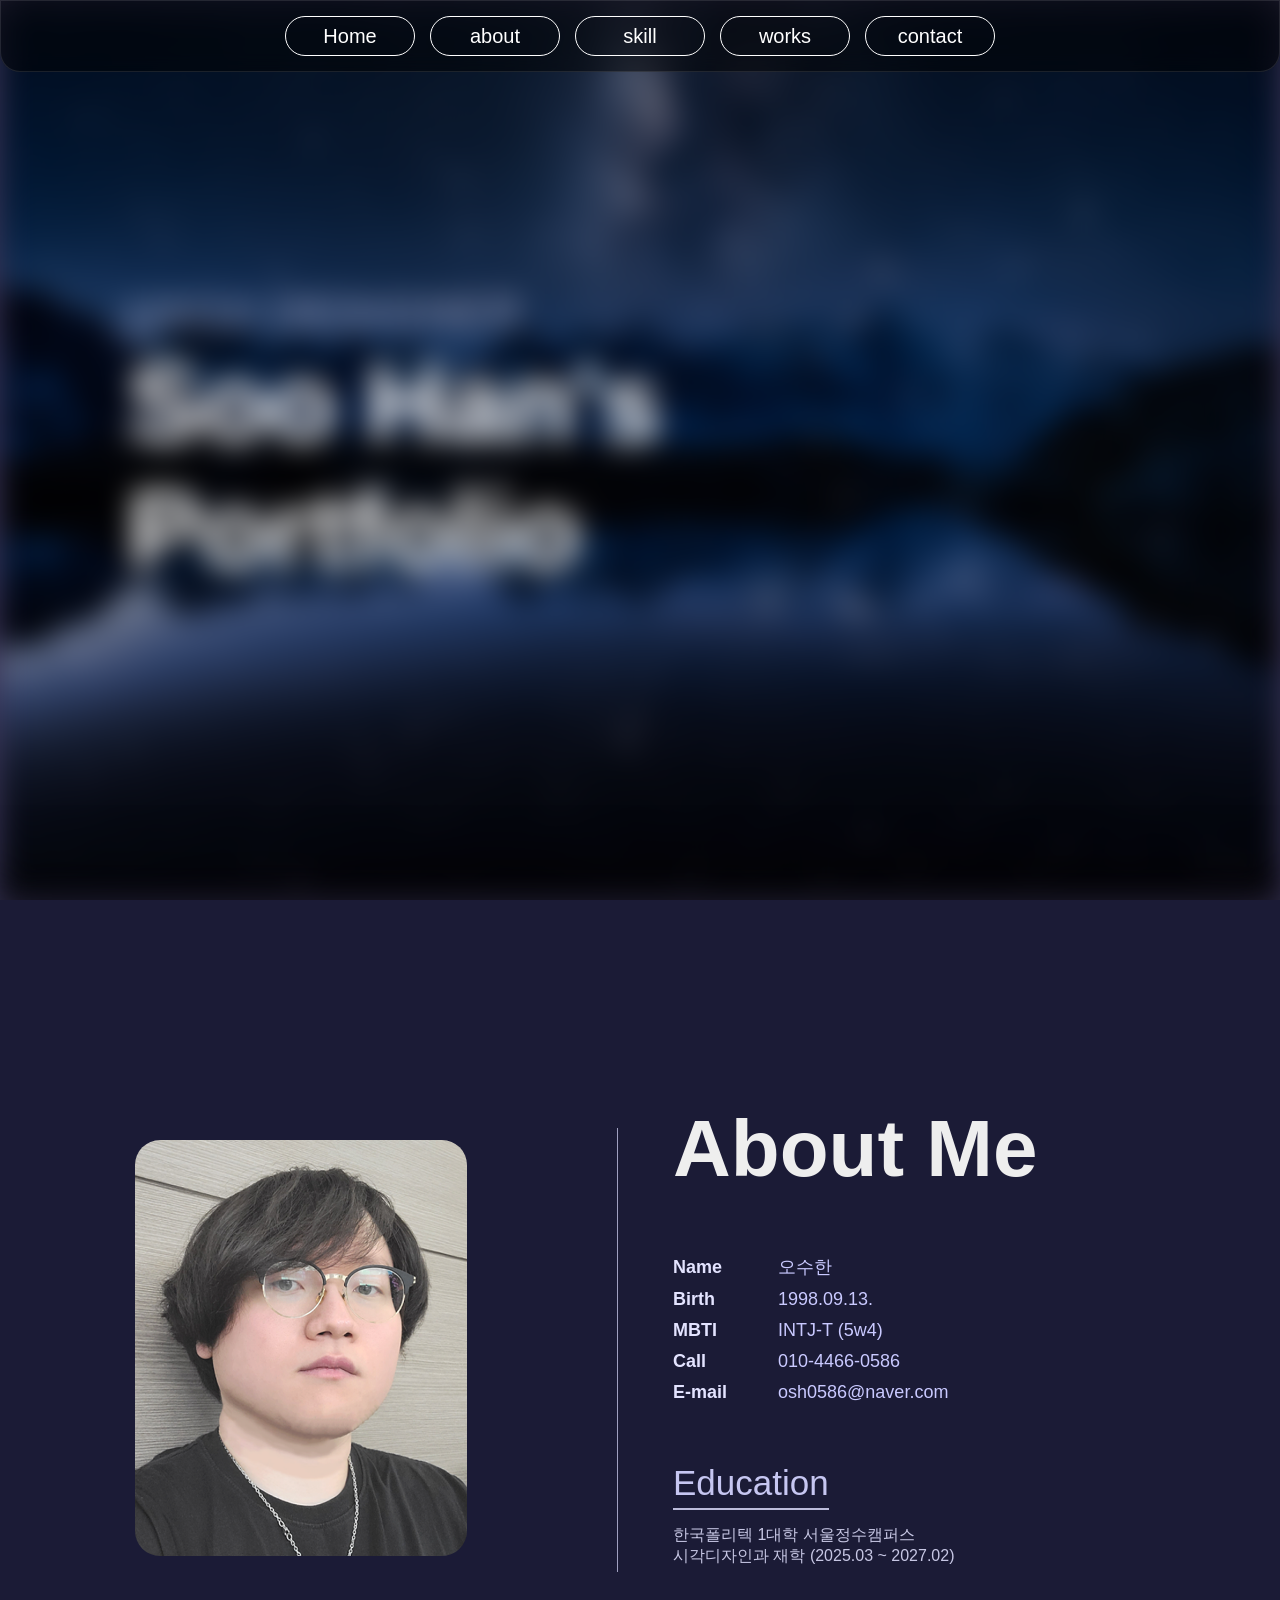
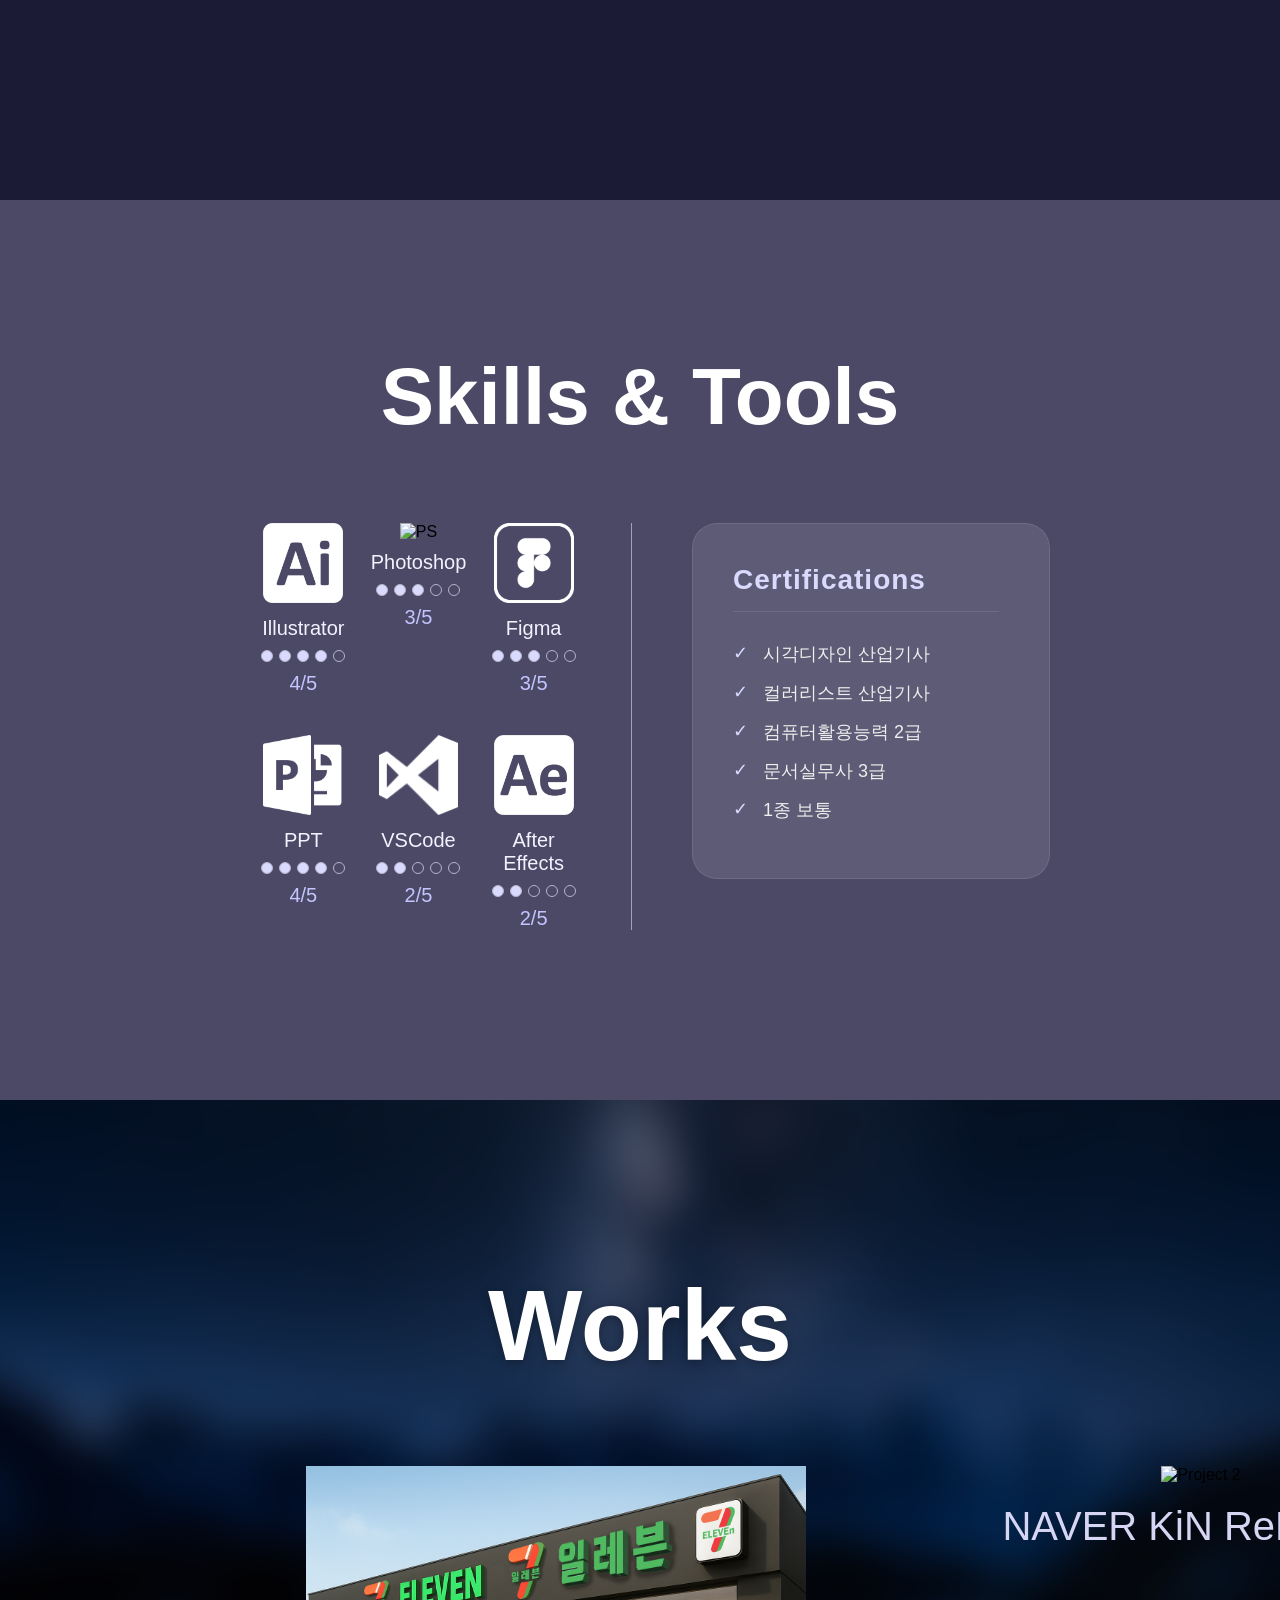
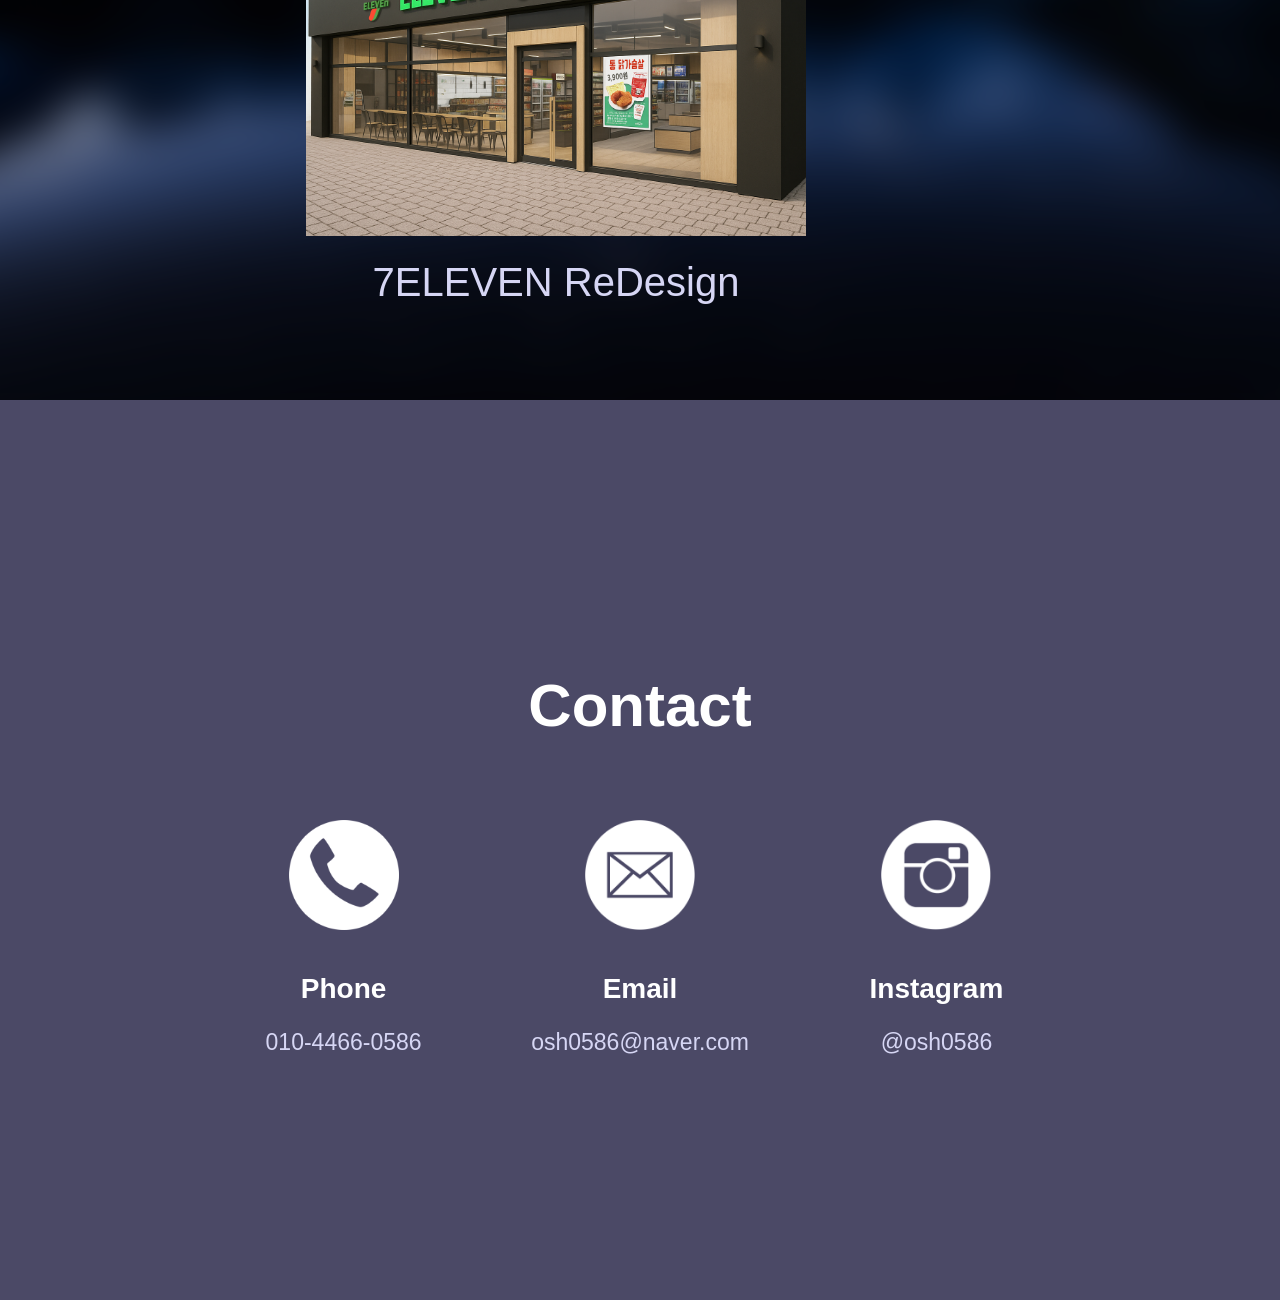
==== commit b6cc7f86: "Add files via upload" ====
--- a/index.html
+++ b/index.html
@@ -48,10 +48,10 @@
             <h1>About Me</h1>
             <div class="info-list">
                 <div class="info-item"><strong>Name</strong> <span>오수한</span></div>
-                <div class="info-item"><strong>Name</strong> <span>1998.09.13.</span></div> 
-                <div class="info-item"><strong>Name</strong> <span>INTJ-T (5w4)</span></div>
-                <div class="info-item"><strong>Contact</strong> <span>010-4466-0586</span></div>
-                <div class="info-item"><strong>Email</strong> <span>osh0586@naver.com</span></div>
+                <div class="info-item"><strong>Birth</strong> <span>1998.09.13.</span></div> 
+                <div class="info-item"><strong>MBTI</strong> <span>INTJ-T (5w4)</span></div>
+                <div class="info-item"><strong>Call</strong> <span>010-4466-0586</span></div>
+                <div class="info-item"><strong>E-mail</strong> <span>osh0586@naver.com</span></div>
             </div>
 
             <div class="info-details">
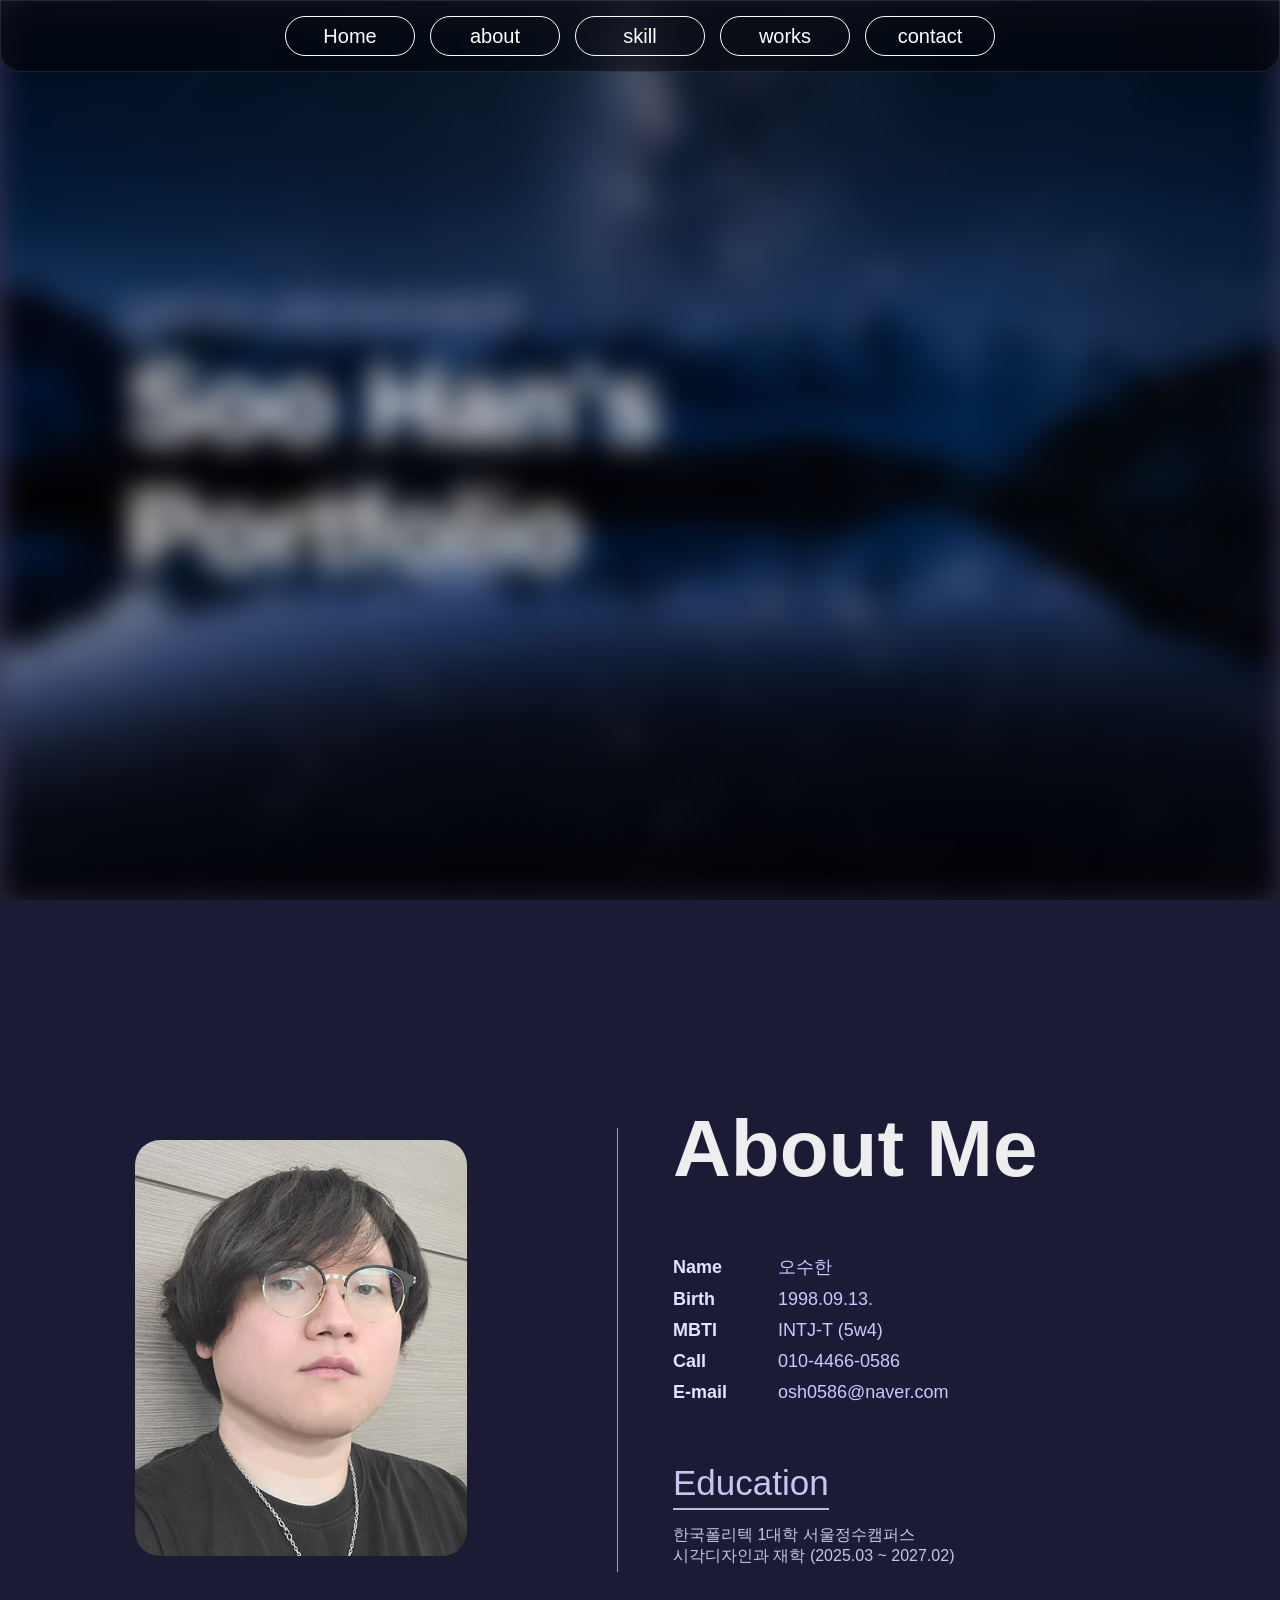
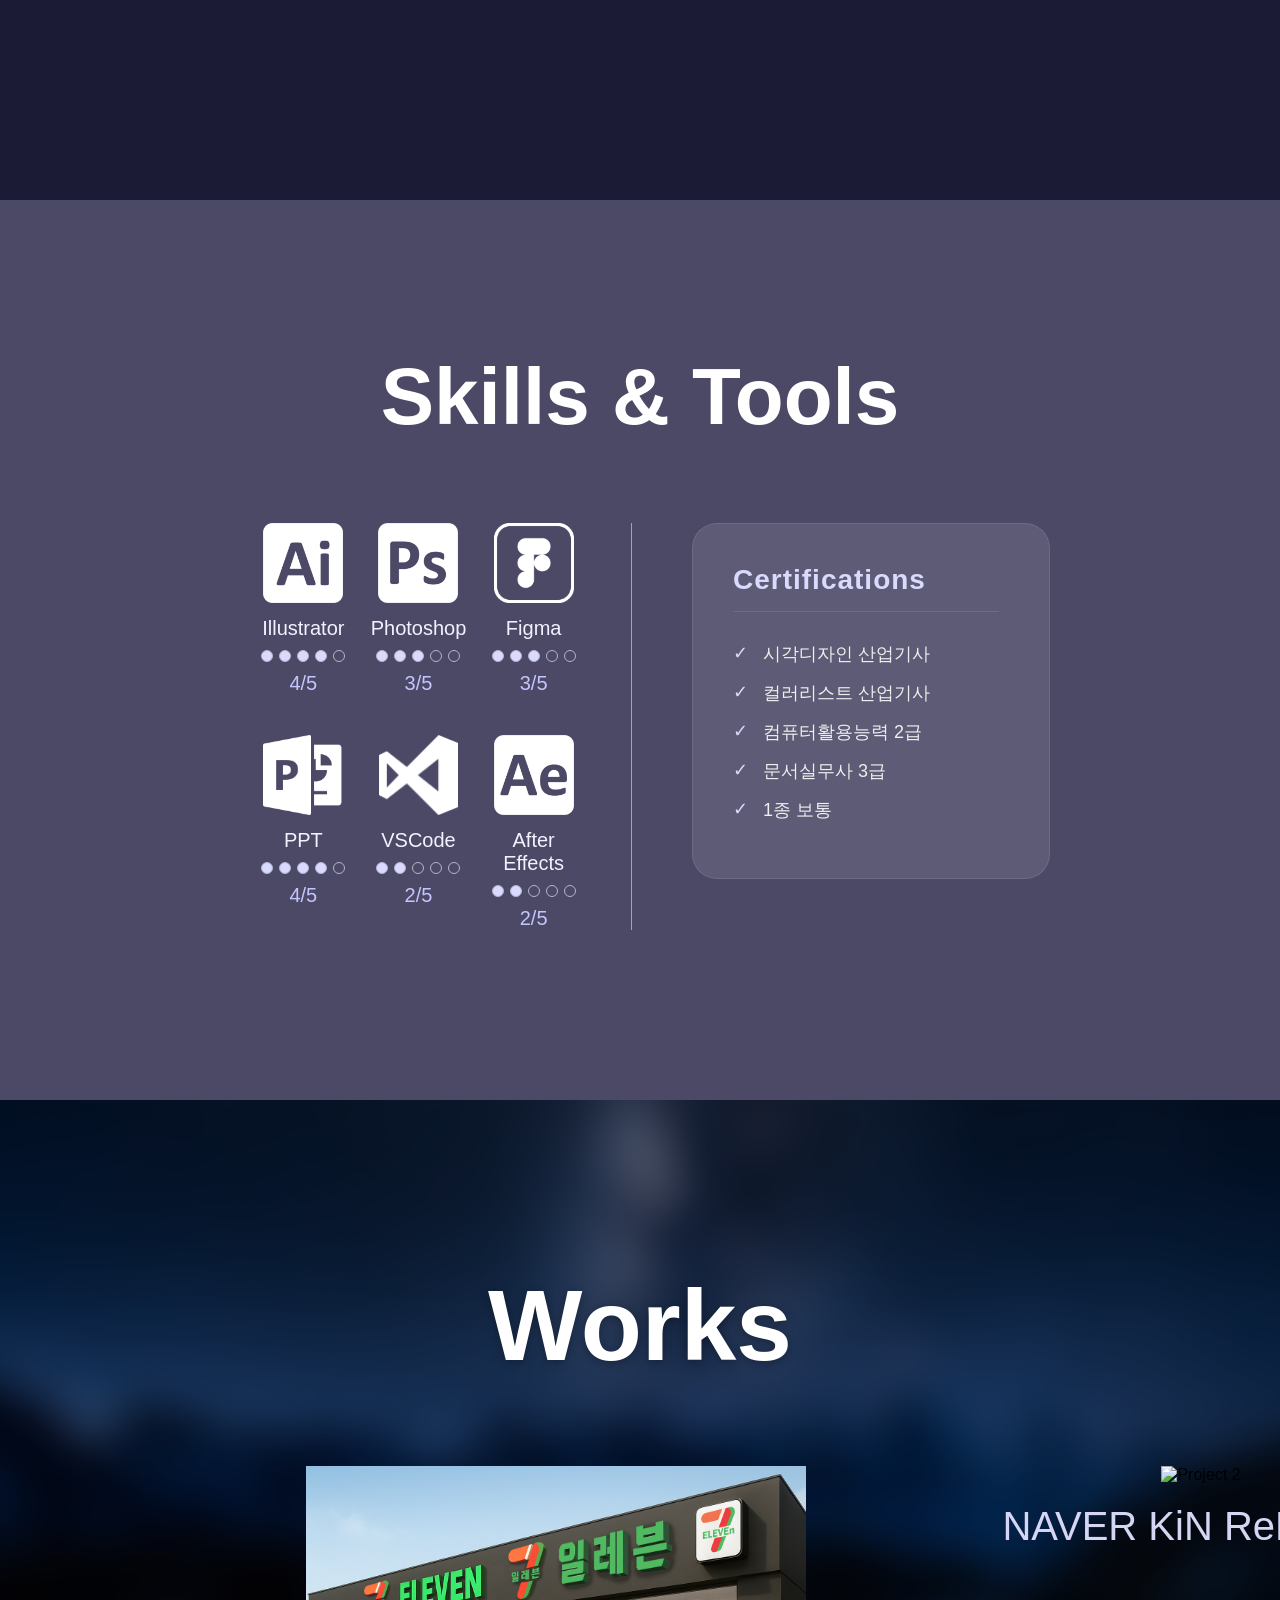
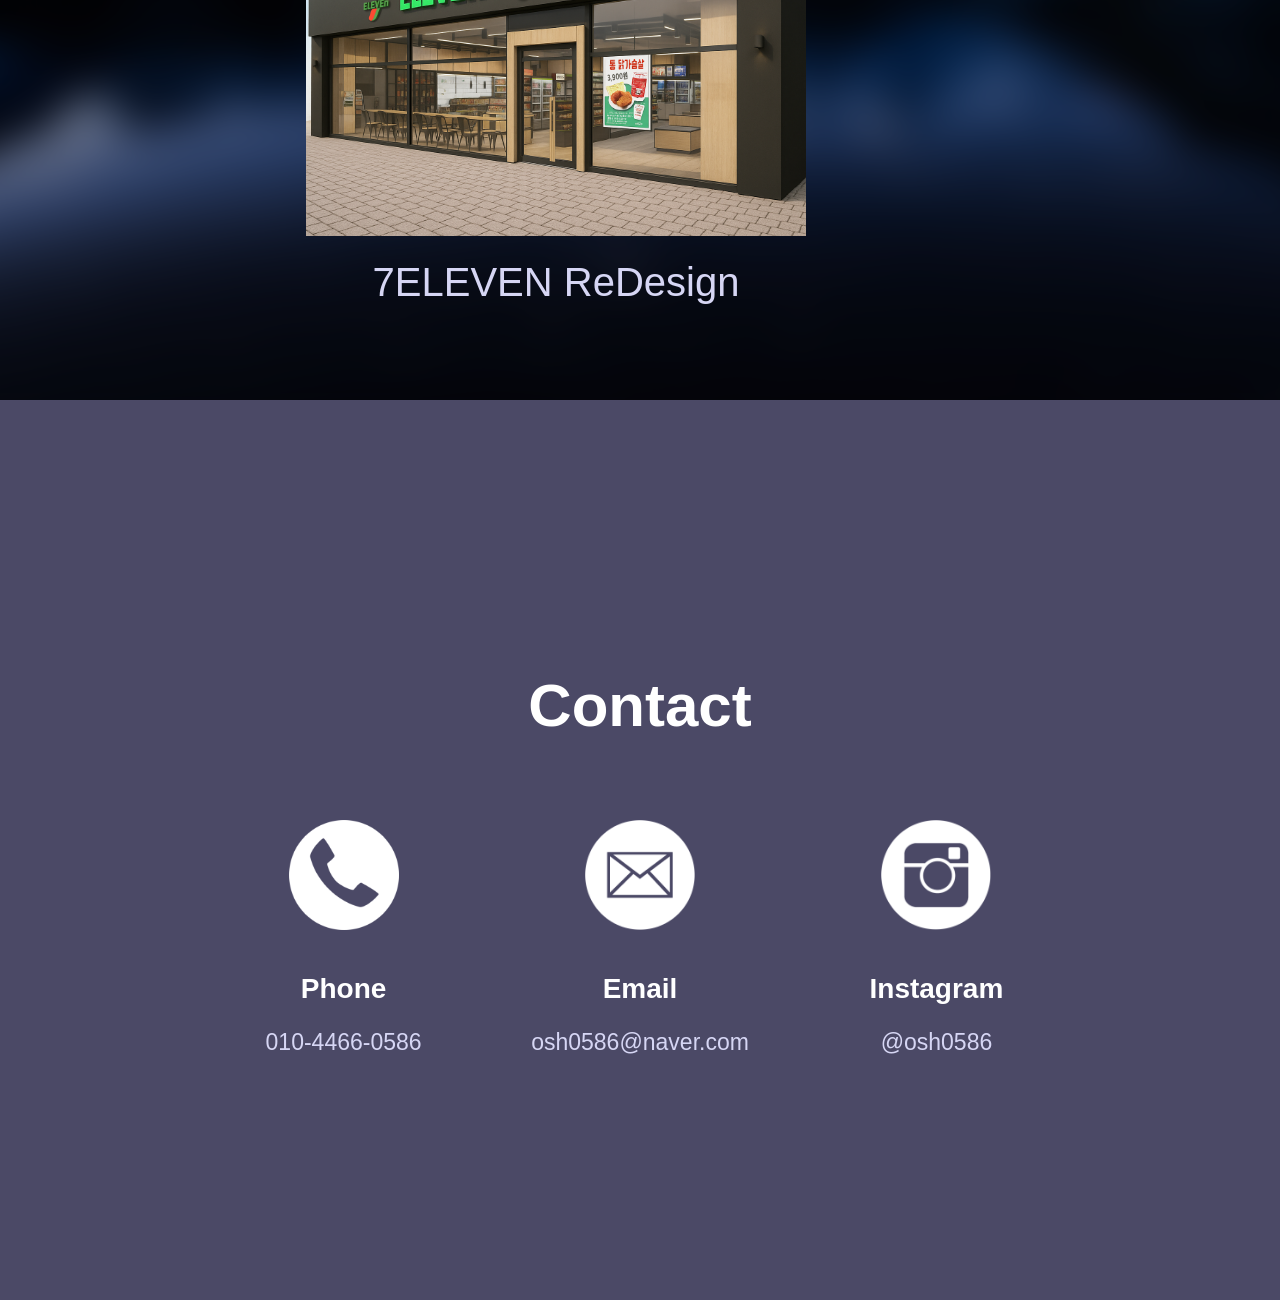
==== commit 98922a00: "Update index.html" ====
--- a/index.html
+++ b/index.html
@@ -98,7 +98,7 @@
 
 
                     <div class="skill-item">
-                        <div class="skill-icon"><img src="images/03-2-PS.png" alt="PS"></div>
+                        <div class="skill-icon"><img src="images/03-2-Ps.png" alt="PS"></div>
                         <div class="skill-name">Photoshop</div>
                         <div class="skill-rating">
                             <div class="circle filled"></div>
@@ -305,4 +305,4 @@
     </script>
     <script src="index.js"></script>
 </body>
-</html>+</html>
